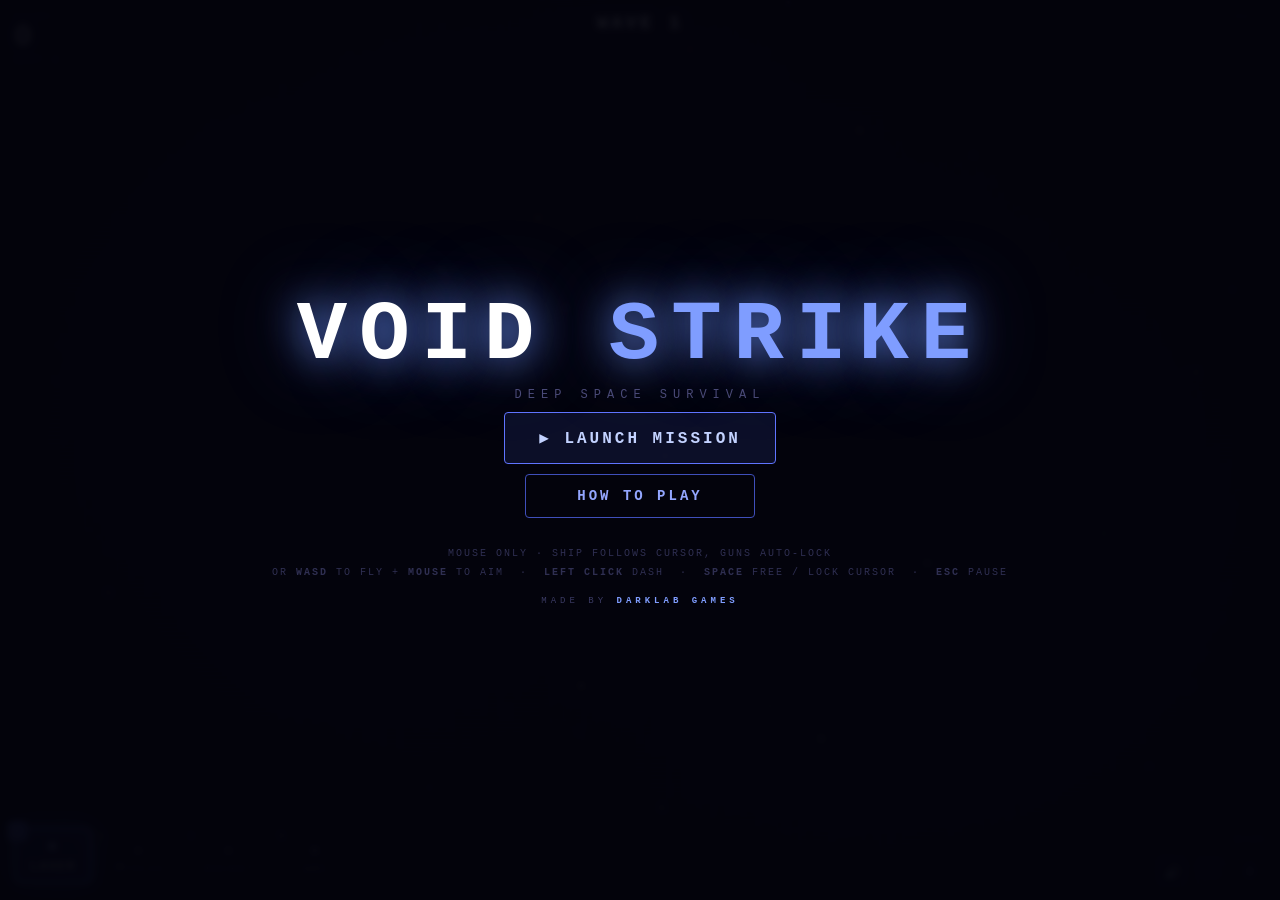
==== play/index.html @ a8360a0f "files added" ====
<!DOCTYPE html>
<html lang="en">
<head>
<meta charset="UTF-8">
<meta name="viewport" content="width=device-width,initial-scale=1.0,maximum-scale=1.0,user-scalable=no,viewport-fit=cover">
<meta name="theme-color" content="#05050c">
<meta name="description" content="VOID STRIKE — a fast, juicy twin-stick space shooter. Survive endless waves, stack absurd upgrades, melt bosses.">
<title>VOID STRIKE</title>
<style>
*{margin:0;padding:0;box-sizing:border-box;-webkit-tap-highlight-color:transparent;}
html,body{width:100%;height:100%;overflow:hidden;background:#03030a;}
body{display:flex;align-items:center;justify-content:center;
  font-family:'Courier New',ui-monospace,monospace;color:#fff;
  user-select:none;-webkit-user-select:none;touch-action:none;}

/* ---------- shell ---------- */
#wrap{position:relative;width:100vw;height:100vh;overflow:hidden;background:#05050c;}
canvas{display:block;width:100%;height:100%;}
#wrap.hidecursor canvas{cursor:none;}
#scan{position:absolute;inset:0;pointer-events:none;z-index:5;
  background:repeating-linear-gradient(0deg,rgba(0,0,0,.22) 0px,rgba(0,0,0,.22) 1px,transparent 1px,transparent 4px);
  opacity:.5;}
#vig{position:absolute;inset:0;pointer-events:none;z-index:5;
  background:radial-gradient(ellipse at center,transparent 55%,rgba(0,0,0,.55) 100%);}
#dmgFlash{position:absolute;inset:0;pointer-events:none;z-index:6;opacity:0;
  background:radial-gradient(ellipse at center,transparent 40%,rgba(255,40,70,.55) 100%);transition:opacity .18s;}

/* ---------- HUD ---------- */
#hud{position:absolute;inset:0;pointer-events:none;z-index:4;font-size:12px;}
.lab{font-size:9px;color:#4d4d80;letter-spacing:2.5px;text-transform:uppercase;}
/* Safe-area insets: on a notched/gesture-bar phone the four HUD anchors would
   otherwise sit under the cutout or the navigation pill. env() is 0 everywhere
   else, so the desktop/web build is byte-for-byte unaffected. */
#hTL{position:absolute;top:calc(12px + env(safe-area-inset-top));left:calc(14px + env(safe-area-inset-left));}
#score{font-size:30px;font-weight:900;letter-spacing:1px;line-height:1;
  text-shadow:0 0 16px rgba(130,160,255,.9);font-variant-numeric:tabular-nums;}
#score.pop{animation:pop .18s ease-out;}
@keyframes pop{0%{transform:scale(1.28);color:#ffe27a}100%{transform:scale(1)}}
#best{font-size:11px;color:#3d3d6b;letter-spacing:1px;margin-top:2px;}
#comboWrap{margin-top:8px;opacity:0;transition:opacity .2s;}
#comboWrap.on{opacity:1;}
#comboTxt{font-size:16px;font-weight:900;color:#ffd23f;letter-spacing:1px;
  text-shadow:0 0 14px rgba(255,200,50,.9);}
#comboBar{width:98px;height:3px;background:#231a10;border-radius:2px;overflow:hidden;margin-top:3px;}
#comboFill{height:100%;width:100%;background:linear-gradient(90deg,#ff8c1a,#ffe27a);}

#hTC{position:absolute;top:calc(12px + env(safe-area-inset-top));left:50%;transform:translateX(-50%);text-align:center;width:340px;}
#waveNum{font-size:19px;font-weight:900;letter-spacing:3px;text-shadow:0 0 12px rgba(120,150,255,.7);}
#bossWrap{margin-top:5px;opacity:0;transition:opacity .3s;}
#bossWrap.on{opacity:1;}
#bossName{font-size:9px;letter-spacing:3px;color:#ff7a55;margin-bottom:3px;}
#bossBar{width:320px;height:9px;background:#1a0d14;border:1px solid #43202c;position:relative;overflow:hidden;}
#bossFill{height:100%;width:100%;background:linear-gradient(90deg,#ff3b3b,#ff9a3b);transition:width .12s linear;}
#bossGhost{position:absolute;top:0;left:0;height:100%;width:100%;background:rgba(255,255,255,.35);transition:width .5s ease-out .18s;}

#hTR{position:absolute;top:calc(12px + env(safe-area-inset-top));right:calc(14px + env(safe-area-inset-right));text-align:right;}
#lives{display:flex;gap:4px;justify-content:flex-end;margin-top:3px;}
#shieldRow{margin-top:6px;display:none;}
#shieldRow.on{display:block;}
#shieldPips{display:flex;gap:3px;justify-content:flex-end;margin-top:3px;}
.spip{width:17px;height:7px;border-radius:2px;background:#101026;border:1px solid #22224a;transition:all .12s;}
.spip.on{background:linear-gradient(180deg,#a8dcff,#2f6bff);border-color:#6fa8ff;box-shadow:0 0 9px rgba(90,160,255,.85);}
.spip.brk{animation:brk .4s ease-out;}
@keyframes brk{0%{transform:scaleX(1.5);background:#fff}100%{transform:scaleX(1)}}
#buffs{display:flex;gap:5px;justify-content:flex-end;margin-top:7px;}
.buff{font-size:14px;width:24px;height:24px;display:flex;align-items:center;justify-content:center;
  border:1px solid #3a4a8a;border-radius:5px;background:rgba(20,25,60,.7);position:relative;overflow:hidden;}
.buff i{position:absolute;bottom:0;left:0;height:2px;background:#7fa8ff;}

#hBL{position:absolute;bottom:calc(14px + env(safe-area-inset-bottom));left:calc(16px + env(safe-area-inset-left));display:flex;gap:8px;align-items:flex-end;pointer-events:auto;cursor:pointer;}
.wslot{position:relative;padding:9px 13px 8px;border:2px solid #2c2c58;border-radius:7px;font-size:12px;
  font-weight:bold;letter-spacing:1.5px;color:#7b8ac4;background:rgba(12,14,34,.85);line-height:1;
  transition:transform .13s,border-color .13s,box-shadow .13s,color .13s;text-align:center;min-width:74px;}
.wslot .ic{font-size:15px;display:block;margin-bottom:5px;line-height:1;}
.wslot .k{position:absolute;top:-8px;left:-8px;width:19px;height:19px;border-radius:5px;background:#181a3a;
  border:1px solid #34376b;color:#98a6e0;font-size:10px;display:flex;align-items:center;justify-content:center;}
.wslot.on{border-color:#6f8dff;color:#fff;background:rgba(70,100,255,.3);
  box-shadow:0 0 22px rgba(90,130,255,.6),inset 0 0 16px rgba(90,130,255,.22);transform:translateY(-4px) scale(1.06);}
.wslot.on .k{background:#5f7dff;border-color:#9fb4ff;color:#fff;}
.wslot.lock{opacity:.3;filter:grayscale(1);}
.wslot.fresh{animation:fresh .7s ease-out 2;}
@keyframes fresh{0%,100%{box-shadow:0 0 22px rgba(90,130,255,.6)}50%{box-shadow:0 0 34px rgba(255,210,63,1);border-color:#ffd23f}}

#hBR{position:absolute;bottom:calc(12px + env(safe-area-inset-bottom));right:calc(14px + env(safe-area-inset-right));display:flex;gap:7px;pointer-events:auto;}
.ibtn{width:32px;height:32px;border:1px solid #26264d;border-radius:6px;background:rgba(10,10,26,.65);
  color:#6a7ac0;font-size:14px;display:flex;align-items:center;justify-content:center;cursor:pointer;transition:all .15s;}
.ibtn:hover{border-color:#5f7dff;color:#c3d2ff;background:rgba(70,100,255,.18);}
#dashPip{position:absolute;bottom:calc(52px + env(safe-area-inset-bottom));right:calc(14px + env(safe-area-inset-right));font-size:9px;letter-spacing:2px;color:#4d4d80;text-align:right;}
#dashPips{display:flex;gap:3px;justify-content:flex-end;margin-top:3px;}
.pip{width:16px;height:4px;border-radius:2px;background:#1b1b38;}
.pip.on{background:#6f9bff;box-shadow:0 0 8px rgba(110,155,255,.8);}

/* ---------- banners ---------- */
#banner{position:absolute;top:31%;left:50%;transform:translate(-50%,-50%);text-align:center;
  pointer-events:none;z-index:4;opacity:0;transition:opacity .35s,transform .35s;}
#banner.on{opacity:1;}
#bTitle{font-size:clamp(30px,6.4vw,60px);font-weight:900;letter-spacing:8px;
  text-shadow:0 0 34px rgba(110,150,255,.95);}
#bSub{font-size:clamp(9px,1.5vw,13px);letter-spacing:5px;color:#7391c9;margin-top:6px;}
#streak{position:absolute;top:47%;left:50%;transform:translate(-50%,-50%);z-index:4;pointer-events:none;
  font-size:clamp(18px,3.4vw,30px);font-weight:900;letter-spacing:5px;opacity:0;color:#ffcb3d;
  text-shadow:0 0 26px rgba(255,180,40,.9);}
#streak.go{animation:streakA .95s ease-out;}
@keyframes streakA{0%{opacity:0;transform:translate(-50%,-50%) scale(.5)}
  22%{opacity:1;transform:translate(-50%,-50%) scale(1.1)}
  70%{opacity:1;transform:translate(-50%,-50%) scale(1)}
  100%{opacity:0;transform:translate(-50%,-50%) scale(1.35)}}

/* ---------- tutorial ---------- */
#tut{position:absolute;left:50%;bottom:96px;transform:translate(-50%,14px);z-index:4;pointer-events:none;
  width:min(560px,86vw);text-align:center;padding:12px 18px 13px;border:1px solid #2b3768;border-radius:9px;
  background:rgba(8,10,26,.88);box-shadow:0 0 34px rgba(40,70,180,.28);
  opacity:0;transition:opacity .25s,transform .25s;}
#tut.on{opacity:1;transform:translate(-50%,0);}
#tutStep{font-size:8px;letter-spacing:3px;color:#4d5a90;text-transform:uppercase;}
#tutMsg{font-size:clamp(12px,2vw,16px);font-weight:900;letter-spacing:3px;color:#cfdcff;margin:5px 0 5px;
  text-shadow:0 0 16px rgba(110,150,255,.7);}
#tutMsg.done{color:#9fe8a0;text-shadow:0 0 16px rgba(90,230,120,.7);}
#tutSub{font-size:clamp(8px,1.25vw,11px);line-height:1.75;color:#7e8db5;letter-spacing:.5px;}
#tutBar{width:100%;height:2px;background:#161a34;margin-top:9px;border-radius:2px;overflow:hidden;}
#tutBar i{display:block;height:100%;width:0%;background:linear-gradient(90deg,#4f6fe0,#8fd0ff);transition:width .25s;}
body.touch #tut{bottom:150px;}

/* ---------- overlays ---------- */
/* justify-content:center would clip the top of an over-tall panel and make it
   unscrollable, so the panel is centred with auto margins instead. */
.ov{position:absolute;inset:0;z-index:10;display:none;flex-direction:column;align-items:center;justify-content:flex-start;
  background:rgba(4,4,12,.93);backdrop-filter:blur(3px);text-align:center;
  padding:calc(16px + env(safe-area-inset-top)) calc(16px + env(safe-area-inset-right))
          calc(16px + env(safe-area-inset-bottom)) calc(16px + env(safe-area-inset-left));
  overflow-y:auto;overscroll-behavior:contain;}
.ov.on{display:flex;animation:fade .28s ease-out;}
.ov.on>*{flex-shrink:0;}
.ov.on>*:first-child{margin-top:auto;}
.ov.on>*:last-child{margin-bottom:auto;}
@keyframes fade{from{opacity:0}to{opacity:1}}
.title{font-size:clamp(38px,8.6vw,84px);font-weight:900;letter-spacing:clamp(4px,1.3vw,12px);line-height:1;
  text-shadow:0 0 40px rgba(110,150,255,1),0 0 90px rgba(90,120,255,.45);}
.title span{color:#7f9dff;}
.sub{font-size:clamp(8px,1.4vw,12px);letter-spacing:6px;color:#4a4a78;margin-top:10px;}
.btn{background:transparent;border:1px solid #3f4fbb;color:#93a6ff;font-family:inherit;font-weight:bold;
  font-size:clamp(11px,1.5vw,14px);letter-spacing:3px;padding:13px 34px;cursor:pointer;border-radius:4px;
  transition:all .16s;margin-top:10px;min-width:230px;}
.btn:hover,.btn:focus-visible{background:rgba(70,95,220,.22);border-color:#7f95ff;color:#dbe4ff;
  box-shadow:0 0 24px rgba(90,130,255,.35);outline:none;transform:translateY(-1px);}
.btn.p{border-color:#5f74ff;color:#c3d2ff;background:rgba(70,95,220,.13);font-size:clamp(12px,1.7vw,16px);padding:15px 34px;}
/* rewarded-ad buttons read gold, never blue — an opt-in offer must not be
   mistakable for the primary action next to it */
.btn.rw{border-color:#a97a1e;color:#ffc85f;background:rgba(180,120,20,.12);}
.btn.rw:hover,.btn.rw:focus-visible{background:rgba(200,140,30,.22);border-color:#ffb03a;color:#ffe0a0;
  box-shadow:0 0 24px rgba(255,160,40,.3);}
.btn.rw:disabled{opacity:.4;cursor:default;}
.hint{font-size:10px;letter-spacing:2px;color:#2f2f52;margin-top:26px;line-height:1.9;}
.byline{font-size:9px;letter-spacing:4px;color:#3a3a63;margin-top:14px;}
.byline b{color:#7f9dff;font-weight:900;letter-spacing:4px;}
.stats{display:flex;gap:clamp(16px,4vw,46px);margin:22px 0 6px;}
.st{text-align:center;}
.stn{font-size:clamp(20px,3.4vw,32px);font-weight:900;color:#a8bcff;font-variant-numeric:tabular-nums;}
.stl{font-size:8px;letter-spacing:2px;color:#3f3f68;margin-top:3px;}
.rec{color:#ffd23f;font-size:11px;letter-spacing:4px;margin-top:4px;animation:blink 1s infinite;}
@keyframes blink{50%{opacity:.35}}

/* upgrade screen */
#upTitle{font-size:clamp(13px,2.2vw,17px);letter-spacing:7px;color:#8fa6df;}
#upSub{font-size:10px;letter-spacing:3px;color:#3b3b63;margin:6px 0 22px;}
#cards{display:flex;gap:clamp(8px,1.6vw,16px);flex-wrap:wrap;justify-content:center;}
.card{background:linear-gradient(180deg,#0d0d20,#08081a);border:1px solid #262649;border-radius:9px;
  padding:clamp(12px,2.4vw,22px) clamp(10px,1.8vw,18px);width:clamp(130px,21vw,190px);cursor:pointer;
  transition:transform .16s,border-color .16s,box-shadow .16s;position:relative;overflow:hidden;}
.card:hover{transform:translateY(-6px);}
.card .ci{font-size:clamp(22px,4vw,32px);line-height:1;margin-bottom:9px;}
.card .cn{font-size:clamp(10px,1.5vw,13px);font-weight:900;letter-spacing:1px;margin-bottom:7px;}
.card .cd{font-size:clamp(8px,1.15vw,10px);color:#5c6b8a;line-height:1.65;letter-spacing:.4px;}
.card .clv{position:absolute;top:7px;right:9px;font-size:8px;letter-spacing:1px;color:#4a4a75;}
.card .ck{position:absolute;top:7px;left:9px;font-size:9px;color:#33335a;}
.card.r1{border-color:#2c3f7a;} .card.r1 .cn{color:#8fb4ff;}
.card.r1:hover{border-color:#5f8cff;box-shadow:0 10px 34px rgba(60,110,255,.28);}
.card.r2{border-color:#4a2c7a;} .card.r2 .cn{color:#c68fff;}
.card.r2:hover{border-color:#a35fff;box-shadow:0 10px 34px rgba(150,60,255,.3);}
.card.r3{border-color:#7a5a1e;} .card.r3 .cn{color:#ffc85f;}
.card.r3:hover{border-color:#ffb03a;box-shadow:0 10px 34px rgba(255,160,40,.3);}
#reroll{margin-top:24px;font-size:10px;letter-spacing:3px;color:#4d5a80;border:1px solid #232346;
  padding:9px 20px;border-radius:4px;cursor:pointer;background:transparent;font-family:inherit;transition:all .15s;}
#reroll:hover:not(:disabled){border-color:#5f7dff;color:#b9c8ff;}
#reroll:disabled{opacity:.3;cursor:default;}

/* how to play */
.panel{max-width:660px;width:100%;text-align:left;}
.krow{display:flex;align-items:center;gap:10px;margin:7px 0;font-size:clamp(9px,1.4vw,12px);color:#7e8db5;letter-spacing:1px;}
.krow .kt{flex:1;min-width:0;line-height:1.65;}   /* one flex item, so long text wraps as a block */
.key{display:inline-flex;align-items:center;justify-content:center;min-width:34px;padding:5px 8px;border:1px solid #2f2f5c;
  border-radius:4px;background:#0c0c1e;color:#aebbff;font-size:10px;font-weight:bold;letter-spacing:1px;white-space:nowrap;}
.h2{font-size:12px;letter-spacing:5px;color:#8fa6df;margin:18px 0 9px;border-bottom:1px solid #1c1c38;padding-bottom:7px;}
.tips{font-size:clamp(9px,1.3vw,11px);color:#5c6b8a;line-height:2;letter-spacing:.6px;}

/* mobile */
#touchUI{display:none;position:absolute;inset:0;z-index:3;pointer-events:none;}
.tbtn{position:absolute;border-radius:50%;border:1px solid rgba(120,150,255,.34);
  background:rgba(30,45,110,.24);display:flex;align-items:center;justify-content:center;
  font-size:10px;letter-spacing:1px;color:rgba(190,210,255,.75);pointer-events:auto;}
/* right-thumb stack, bottom-up: HUD icons · dash · weapon swap — none overlapping */
#tDash{right:calc(16px + env(safe-area-inset-right));bottom:calc(76px + env(safe-area-inset-bottom));width:74px;height:74px;font-size:11px;}
#tSwap{right:calc(26px + env(safe-area-inset-right));bottom:calc(162px + env(safe-area-inset-bottom));width:54px;height:54px;font-size:9px;}
#tDash.cd{opacity:.3;}
body.touch #touchUI{display:block;}
/* informational only on touch — a tap here must start the joystick, not switch guns */
body.touch #hBL{pointer-events:none;transform:scale(.82);transform-origin:bottom left;}
body.touch #hBR .ibtn{width:38px;height:38px;font-size:16px;}
body.touch #dashPip{display:none;}
body.touch .hint{display:none;}
#toast{position:absolute;left:50%;transform:translate(-50%,10px);z-index:20;pointer-events:none;
  bottom:calc(46px + env(safe-area-inset-bottom));padding:10px 20px;border-radius:6px;
  background:rgba(8,10,26,.95);border:1px solid #2b3768;color:#cfdcff;
  font-size:11px;letter-spacing:2px;white-space:nowrap;
  opacity:0;transition:opacity .2s,transform .2s;}
#toast.on{opacity:1;transform:translate(-50%,0);}
@media(max-width:720px){#hTC{width:200px}#bossBar{width:190px}#score{font-size:22px}.buff{width:20px;height:20px;font-size:11px}}
@media(pointer:coarse){body.nohover .btn:hover{transform:none;}}
</style>
</head>
<body>
<div id="wrap">
  <canvas id="cv"></canvas>
  <div id="vig"></div>
  <div id="scan"></div>
  <div id="dmgFlash"></div>

  <div id="hud">
    <div id="hTL">
      <div class="lab">score</div>
      <div id="score">0</div>
      <div id="best">BEST 0</div>
      <div id="comboWrap"><div id="comboTxt">x2</div><div id="comboBar"><div id="comboFill"></div></div></div>
    </div>
    <div id="hTC">
      <div id="waveNum">WAVE 1</div>
      <div id="bossWrap">
        <div id="bossName">BOSS</div>
        <div id="bossBar"><div id="bossGhost"></div><div id="bossFill"></div></div>
      </div>
    </div>
    <div id="hTR">
      <div class="lab">hull</div>
      <div id="lives"></div>
      <div id="shieldRow"><div class="lab">shield</div><div id="shieldPips"></div></div>
      <div id="buffs"></div>
    </div>
    <div id="hBL"></div>
    <div id="dashPip"><span class="lab">dash</span><div id="dashPips"></div></div>
    <div id="hBR">
      <div class="ibtn" id="bSound" title="Sound (M)">🔊</div>
      <div class="ibtn" id="bFull" title="Fullscreen (F)">⛶</div>
      <div class="ibtn" id="bPause" title="Pause (Esc)">⏸</div>
    </div>
  </div>

  <div id="banner"><div id="bTitle">WAVE 1</div><div id="bSub">PREPARE FOR COMBAT</div></div>
  <div id="streak"></div>

  <div id="tut">
    <div id="tutStep">TRAINING · STEP 1/8</div>
    <div id="tutMsg">FLY</div>
    <div id="tutSub"></div>
    <div id="tutBar"><i></i></div>
  </div>

  <div id="touchUI">
    <div class="tbtn" id="tDash">DASH</div>
    <div class="tbtn" id="tSwap">WPN</div>
  </div>

  <!-- MENU -->
  <div class="ov on" id="ovMenu">
    <div class="title">VOID <span>STRIKE</span></div>
    <div class="sub">DEEP SPACE SURVIVAL</div>
    <div class="stats" id="menuStats" style="display:none">
      <div class="st"><div class="stn" id="msScore">0</div><div class="stl">BEST SCORE</div></div>
      <div class="st"><div class="stn" id="msWave">0</div><div class="stl">BEST WAVE</div></div>
      <div class="st"><div class="stn" id="msKills">0</div><div class="stl">TOTAL KILLS</div></div>
    </div>
    <button class="btn p" id="btnPlay">▶ LAUNCH MISSION</button>
    <button class="btn" id="btnHow">HOW TO PLAY</button>
    <div class="hint">MOUSE ONLY · SHIP FOLLOWS CURSOR, GUNS AUTO-LOCK<br>OR <b>WASD</b> TO FLY + <b>MOUSE</b> TO AIM &nbsp;·&nbsp; <b>LEFT CLICK</b> DASH &nbsp;·&nbsp; <b>SPACE</b> FREE / LOCK CURSOR &nbsp;·&nbsp; <b>ESC</b> PAUSE</div>
    <div class="byline">MADE BY <b>DARKLAB GAMES</b></div>
  </div>

  <!-- TUTORIAL PROMPT -->
  <div class="ov" id="ovTut">
    <div class="title" style="font-size:clamp(24px,5vw,46px)">FIRST <span>FLIGHT</span>?</div>
    <div class="sub">WAVE 1 CAN TEACH YOU THE ROPES</div>
    <div class="tips" style="max-width:460px;margin:20px 0 6px;text-align:center">
      Training runs as wave 1 — flying, dashing, loot, combos. The real run picks up from wave 2 either way.
    </div>
    <button class="btn p" id="btnTutYes">▶ YES, TRAIN ME</button>
    <button class="btn" id="btnTutNo">SKIP — I KNOW THE DRILL</button>
  </div>

  <!-- HOW TO -->
  <div class="ov" id="ovHow">
    <div class="panel">
      <div class="h2" style="margin-top:0">CONTROLS — PICK EITHER, SWITCH ANY TIME</div>
      <div class="krow"><span class="key">MOUSE</span><span class="kt"><b style="color:#8fb4ff">Relaxed:</b>&nbsp; the ship flies to your cursor and your guns lock onto the nearest enemy automatically</span></div>
      <div class="krow"><span class="key">W A S D</span><span class="key">+ MOUSE</span><span class="kt"><b style="color:#8fb4ff">Precise:</b>&nbsp; fly with the keys, aim wherever you point. Full control of where the shots go</span></div>
      <div class="krow"><span class="key">LEFT CLICK</span><span class="kt"><b style="color:#8fb4ff">Dash</b> — brief invincibility, dodge straight through bullets</span></div>
      <div class="krow"><span class="key">SPACE</span><span class="kt"><b style="color:#8fb4ff">Free / lock the cursor.</b>&nbsp; A run holds your mouse inside the window so it can't slide onto another screen mid-fight. Tap SPACE to hand it back, tap SPACE again (or click the game) to lock it in again — the game keeps running either way</span></div>
      <div class="krow"><span class="key">1 2 3 4</span><span class="key">Q E</span><span class="key">WHEEL</span><span class="kt">switch weapons — you start with LASER and unlock the rest from upgrades</span></div>
      <div class="krow"><span class="key">ESC</span><span class="kt">pause &nbsp;·&nbsp; <b>P</b> pause &nbsp;·&nbsp; <b>M</b> mute &nbsp;·&nbsp; <b>F</b> fullscreen &nbsp;·&nbsp; <b>R</b> reroll upgrades &nbsp;·&nbsp; <b>1-3</b> pick a card &nbsp;·&nbsp; <b>ENTER</b> start / retry</span></div>
      <div class="krow" style="color:#5c6b8a"><span class="key">↩</span><span class="kt">While the cursor is locked, ESC hands the mouse back first — press it again to open the pause menu</span></div>
      <div class="krow"><span class="key">📱</span><span class="kt">on phones: left thumb steers, right thumb dashes — aiming is automatic</span></div>
      <div class="h2">THE RUN</div>
      <div class="tips">
        ▸ Clear a wave, pick <b style="color:#8fb4ff">ONE UPGRADE</b> from three. <b>1-3</b> picks, <b>R</b> rerolls.<br>
        ▸ <b style="color:#ff4d6d">HULL ♥</b> is your life. <b style="color:#8fd0ff">SHIELD ⬡</b> soaks hits first — it does NOT regrow on its own, refill it with ⬡ drops or the SIPHON upgrade.<br>
        ▸ Wrecks drop loot: <b style="color:#ffd23f">★</b> score · <b style="color:#4c9dff">⬡</b> shield · <b style="color:#ff4d6d">♥</b> hull · <b style="color:#ffa02e">⚡</b> overdrive · <b style="color:#8fd0ff">⏳</b> time warp · <b style="color:#7be04a">🧲</b> magnet · <b style="color:#ff5ec2">☢</b> screen nuke.<br>
        ▸ Every 5th wave is a <b style="color:#ff7a55">BOSS</b>. Learn the tells — red lines mean a shot is coming.
      </div>
      <div class="h2">SURVIVAL TIPS</div>
      <div class="tips">
        ▸ Chain kills fast to build a <b style="color:#ffd23f">COMBO</b> — up to 10× score and it powers your streak bonuses.<br>
        ▸ Dash has i-frames. Dash <i>through</i> bullet walls, not around them.<br>
        ▸ Pick upgrades that stack. Three levels of one beats one level of three.
      </div>
      <div style="text-align:center">
        <button class="btn" id="btnTrain">⚑ RUN TRAINING WAVE</button>
        <button class="btn" id="btnBack">◀ BACK</button>
      </div>
    </div>
  </div>

  <!-- UPGRADE -->
  <div class="ov" id="ovUp">
    <div id="upTitle">WAVE <span id="upWave">1</span> CLEARED</div>
    <div id="upSub">CHOOSE YOUR UPGRADE</div>
    <div id="cards"></div>
    <button id="reroll">↻ REROLL <span id="rrCount">(1)</span></button>
    <button class="btn rw" id="btnAdReroll" style="display:none;min-width:0;padding:9px 20px;font-size:11px">▶ WATCH AD — FREE REROLL</button>
  </div>

  <!-- PAUSE -->
  <div class="ov" id="ovPause">
    <div class="title" style="font-size:clamp(28px,6vw,54px)">PAUSED</div>
    <div class="stats">
      <div class="st"><div class="stn" id="pScore">0</div><div class="stl">SCORE</div></div>
      <div class="st"><div class="stn" id="pWave">1</div><div class="stl">WAVE</div></div>
      <div class="st"><div class="stn" id="pKills">0</div><div class="stl">KILLS</div></div>
    </div>
    <button class="btn p" id="btnResume">▶ RESUME</button>
    <button class="btn" id="btnShake">SCREEN SHAKE: FULL</button>
    <button class="btn" id="btnPrivacy" style="display:none">AD PRIVACY OPTIONS</button>
    <button class="btn" id="btnQuit">QUIT TO MENU</button>
  </div>

  <!-- GAME OVER -->
  <div class="ov" id="ovDead">
    <div class="title" style="font-size:clamp(30px,6.6vw,62px);text-shadow:0 0 40px rgba(255,70,90,.9)">GAME OVER</div>
    <div class="rec" id="newRec" style="display:none">◆ NEW RECORD ◆</div>
    <div class="stats">
      <div class="st"><div class="stn" id="dScore">0</div><div class="stl">SCORE</div></div>
      <div class="st"><div class="stn" id="dWave">1</div><div class="stl">WAVE REACHED</div></div>
      <div class="st"><div class="stn" id="dKills">0</div><div class="stl">KILLS</div></div>
      <div class="st"><div class="stn" id="dCombo">0</div><div class="stl">BEST COMBO</div></div>
    </div>
    <div class="sub" style="margin:0 0 6px" id="deadBest">BEST 0</div>
    <button class="btn rw" id="btnRevive" style="display:none">▶ WATCH AD — REVIVE</button>
    <button class="btn p" id="btnRetry">↻ PLAY AGAIN</button>
    <button class="btn" id="btnMenu">MAIN MENU</button>
  </div>
</div>

<script>
"use strict";
/* ══════════════════════════════════════════════════════════════════════════
   VOID STRIKE — arcade twin-stick survival shooter
   Single file, zero dependencies. Logical resolution 960x600 (16:10).
   ══════════════════════════════════════════════════════════════════════════ */

let W = 960, H = 600;              // logical size, recomputed from the viewport aspect in resize()
const cv = document.getElementById('cv');
const ctx = cv.getContext('2d', { alpha:false });

/* ── helpers ─────────────────────────────────────────────────────────── */
const rnd  = (a=1,b=0)=> b + Math.random()*(a-b);
const rint = n => (Math.random()*n)|0;
const pick = a => a[(Math.random()*a.length)|0];
const clamp= (v,a,b)=> v<a?a:(v>b?b:v);
const lerp = (a,b,t)=> a+(b-a)*t;
const TAU  = Math.PI*2;
function shuffle(a){ for(let i=a.length-1;i>0;i--){const j=rint(i+1);[a[i],a[j]]=[a[j],a[i]];} return a; }
const $ = id => document.getElementById(id);

/* ══ AD CONFIG ══════════════════════════════════════════════════════════
   Which ad IDs a build may use is decided by the build itself, not by a
   constant someone has to remember to flip.

     release  → games.darklab.voidstrike        → LIVE ids
     debug    → games.darklab.voidstrike.debug  → TEST ids   (applicationIdSuffix)

   So the debug APK can be tapped all day with no risk to the AdMob account,
   and the bundle uploaded to Play carries the real units. Set AD_MODE to
   'test' or 'live' only to force a one-off override.                     */
const AD_MODE = 'auto';                  // 'auto' | 'test' | 'live'

const TEST_IDS = {                       // Google's public test units
  interstitial: 'ca-app-pub-3940256099942544/1033173712',
  rewarded:     'ca-app-pub-3940256099942544/5224354917',
};
const LIVE_IDS = {                       // DarkLab Games — Void Strike (Android)
  interstitial: 'ca-app-pub-6241726601811917/8474770828',   // Interstitial-Retry
  rewarded:     'ca-app-pub-6241726601811917/1909362470',   // Rewarded-Revive
};
/* Both rewarded placements (revive and reroll) share one unit on purpose: the
   plugin's showRewardVideoAd() has no unit parameter, so only one rewarded ad
   can be held ready at a time. Splitting them would mean loading on tap and a
   multi-second wait on the most valuable button in the game. */
let AD_IDS = TEST_IDS;                   // resolved for real in Portal.ready()
let AD_TESTING = true;

/* ── native bridge ───────────────────────────────────────────────────────
   On Android (Capacitor) this drives the real AdMob SDK. In a plain browser
   every method degrades to the old no-op stub, so the same file still runs
   on itch / CrazyGames / a local file:// open with no ads and no errors.

   `adBusy` matters more than it looks: showing a fullscreen ad blurs the
   WebView, and the blur/visibilitychange handlers further down auto-pause the
   game. Without this flag the player closes an ad and lands on the pause menu
   instead of back in the run.                                            */
const Cap    = window.Capacitor;
const NATIVE = !!(Cap && Cap.isNativePlatform && Cap.isNativePlatform());
const AdMob  = NATIVE && Cap.Plugins ? Cap.Plugins.AdMob : null;
let adBusy = false;

const Portal = (()=>{
  let adsReady = false;                  // SDK up AND consent allows requests
  let interLoaded = false, rewardLoaded = false;
  let lastInterstitial = 0, runsThisSession = 0;
  const MIN_GAP_MS = 100000;             // never two interstitials inside ~100s
  const GRACE_RUNS = 2;                  // let a new player get hooked first

  async function loadInterstitial(){
    if(!AdMob || interLoaded) return;
    try{ await AdMob.prepareInterstitial({ adId:AD_IDS.interstitial, isTesting:AD_TESTING });
         interLoaded = true; }catch(e){ interLoaded = false; }
  }
  async function loadRewarded(){
    if(!AdMob || rewardLoaded) return;
    try{ await AdMob.prepareRewardVideoAd({ adId:AD_IDS.rewarded, isTesting:AD_TESTING });
         rewardLoaded = true; }catch(e){ rewardLoaded = false; }
  }

  /* Decide test-vs-live from the installed package id. Fails to TEST: a build
     that silently earns nothing shows up in AdMob reporting within a day and is
     fixable, whereas one accidental tap on a live ad can end the account. */
  async function resolveAdIds(){
    let live;
    if(AD_MODE === 'live')      live = true;
    else if(AD_MODE === 'test') live = false;
    else {
      try{
        const info = await Cap.Plugins.App.getInfo();
        live = !!(info && typeof info.id === 'string' && !info.id.endsWith('.debug'));
      }catch(e){ live = false; }
    }
    AD_IDS = live ? LIVE_IDS : TEST_IDS;
    AD_TESTING = !live;
  }

  return {
    async ready(){
      if(!AdMob) return;
      try{
        await resolveAdIds();            // must precede any prepare/initialize
        /* Consent BEFORE initialize/request. Serving ads to an EEA/UK user
           without a UMP decision is a policy violation, and canRequestAds is
           the SDK's own verdict on whether we are allowed to ask yet. */
        let info = await AdMob.requestConsentInfo();
        if(info.status === 'REQUIRED' && info.isConsentFormAvailable){
          try{ info = await AdMob.showConsentForm(); }catch(e){}
        }
        await AdMob.initialize({ initializeForTesting:AD_TESTING });
        adsReady = info.canRequestAds !== false;
        // GDPR requires a way to reopen consent later; the SDK tells us when.
        if(info.privacyOptionsRequirementStatus === 'REQUIRED'){
          const b = $('btnPrivacy'); if(b) b.style.display = 'block';
        }
        if(adsReady){ loadInterstitial(); loadRewarded(); }
      }catch(e){ adsReady = false; }
    },

    gameplayStart(){
      if(NATIVE && Cap.Plugins.KeepAwake) Cap.Plugins.KeepAwake.keepAwake().catch(()=>{});
    },
    gameplayStop(){
      if(NATIVE && Cap.Plugins.KeepAwake) Cap.Plugins.KeepAwake.allowSleep().catch(()=>{});
    },

    /* Called on retry. The game is frozen until done() runs, so EVERY path —
       ineligible, no fill, throw — has to reach it exactly once. */
    async commercialBreak(done){
      runsThisSession++;
      const eligible = adsReady && interLoaded
                    && runsThisSession > GRACE_RUNS
                    && (performance.now() - lastInterstitial) > MIN_GAP_MS;
      if(!eligible){ loadInterstitial(); return done(); }
      adBusy = true;
      try{
        await AdMob.showInterstitial();
        lastInterstitial = performance.now();
      }catch(e){ /* no fill — never block the player on an ad */ }
      interLoaded = false;
      adBusy = false;
      loadInterstitial();
      done();
    },

    /* Opt-in rewarded video. cb(true) only when the reward actually fires —
       a dismissed-early ad must never pay out. */
    async rewarded(cb){
      if(!adsReady || !rewardLoaded){ loadRewarded(); return cb(false); }
      adBusy = true;
      let ok = false;
      try{
        const r = await AdMob.showRewardVideoAd();
        ok = !!(r && r.amount > 0);
      }catch(e){ ok = false; }
      rewardLoaded = false;
      adBusy = false;
      loadRewarded();
      cb(ok);
    },

    rewardAvailable(){ return adsReady && rewardLoaded; },

    async privacyOptions(){
      if(!AdMob) return;
      adBusy = true;
      try{ await AdMob.showPrivacyOptionsForm(); }catch(e){}
      adBusy = false;
    }
  };
})();

/* ══ AUDIO ══════════════════════════════════════════════════════════════
   Fully procedural: no asset loading, no license issues, ~0 kb.          */
const SND = {
  ctx:null, master:null, sfx:null, music:null, noiseBuf:null,
  muted: localStorage.getItem('vs_mute')==='1',
  started:false, step:0, nextT:0, timer:null, intensity:0,

  init(){
    if(this.ctx) return;
    const AC = window.AudioContext||window.webkitAudioContext;
    if(!AC) return;
    try{ this.ctx = new AC(); }catch(e){ return; }
    this.master = this.ctx.createGain();
    this.master.gain.value = this.muted?0:0.85;
    this.master.connect(this.ctx.destination);
    this.sfx = this.ctx.createGain();   this.sfx.gain.value = 0.55;  this.sfx.connect(this.master);
    this.music = this.ctx.createGain(); this.music.gain.value = 0.0;  this.music.connect(this.master);
    // white-noise buffer for explosions / impacts
    const len = this.ctx.sampleRate*1.2;
    this.noiseBuf = this.ctx.createBuffer(1,len,this.ctx.sampleRate);
    const d = this.noiseBuf.getChannelData(0);
    for(let i=0;i<len;i++) d[i] = Math.random()*2-1;
  },
  resume(){ this.init(); if(this.ctx && this.ctx.state==='suspended') this.ctx.resume(); },
  setMuted(m){
    this.muted = m; localStorage.setItem('vs_mute', m?'1':'0');
    if(this.master) this.master.gain.setTargetAtTime(m?0:0.85, this.ctx.currentTime, .02);
    $('bSound').textContent = m?'🔇':'🔊';
  },
  /* one oscillator voice with an exponential decay envelope */
  tone(f, type='square', dur=.1, vol=.3, slide=0, delay=0){
    if(!this.ctx||this.muted) return;
    const t = this.ctx.currentTime + delay;
    const o = this.ctx.createOscillator(), g = this.ctx.createGain();
    o.type = type; o.frequency.setValueAtTime(f, t);
    if(slide) o.frequency.exponentialRampToValueAtTime(Math.max(20,f+slide), t+dur);
    g.gain.setValueAtTime(0, t);
    g.gain.linearRampToValueAtTime(vol, t+0.006);
    g.gain.exponentialRampToValueAtTime(0.0008, t+dur);
    o.connect(g); g.connect(this.sfx); o.start(t); o.stop(t+dur+.02);
  },
  /* filtered noise burst — explosions, impacts, thrusters */
  burstNoise(dur=.3, vol=.3, f0=1800, f1=120, delay=0){
    if(!this.ctx||this.muted||!this.noiseBuf) return;
    const t = this.ctx.currentTime + delay;
    const s = this.ctx.createBufferSource(); s.buffer = this.noiseBuf;
    const flt = this.ctx.createBiquadFilter(); flt.type='lowpass';
    flt.frequency.setValueAtTime(f0,t);
    flt.frequency.exponentialRampToValueAtTime(Math.max(60,f1), t+dur);
    const g = this.ctx.createGain();
    g.gain.setValueAtTime(vol,t);
    g.gain.exponentialRampToValueAtTime(0.0008, t+dur);
    s.connect(flt); flt.connect(g); g.connect(this.sfx);
    s.start(t); s.stop(t+dur+.02);
  },

  shoot(w){
    if(w===0) this.tone(760,'sawtooth',.06,.16,-460);
    else if(w===1){ this.tone(420,'square',.07,.11,-180); this.burstNoise(.08,.12,2600,700); }
    else if(w===2){ this.tone(150,'sawtooth',.2,.2,-70); this.burstNoise(.22,.14,900,120); }
    else { this.tone(1400,'sine',.09,.13,900); this.tone(2100,'sine',.07,.07,600,.02); }
  },
  hit(){ this.tone(240,'square',.045,.09,-120); },
  kill(){ this.burstNoise(.22,.3,2200,140); this.tone(180,'sawtooth',.16,.13,-120); },
  bigKill(){ this.burstNoise(.75,.5,2600,60); this.tone(90,'sawtooth',.6,.28,-60); this.tone(60,'square',.7,.2,-30,.05); },
  playerHit(){ this.tone(300,'sawtooth',.28,.3,-250); this.burstNoise(.3,.25,900,90); },
  pickup(){ this.tone(880,'sine',.09,.22); this.tone(1320,'sine',.11,.18,0,.06); },
  powerup(){ [660,880,1100,1460].forEach((f,i)=>this.tone(f,'triangle',.14,.2,0,i*.055)); },
  dash(){ this.burstNoise(.16,.2,3200,500); this.tone(520,'sine',.14,.1,700); },
  wave(){ [520,660,784].forEach((f,i)=>this.tone(f,'triangle',.2,.16,0,i*.09)); },
  bossWarn(){ for(let i=0;i<3;i++){ this.tone(160,'sawtooth',.3,.24,-40,i*.28); } },
  levelUp(){ [523,659,784,1046].forEach((f,i)=>this.tone(f,'triangle',.24,.17,0,i*.07)); },
  ui(){ this.tone(560,'square',.04,.08); },
  over(){ [420,330,262,196].forEach((f,i)=>this.tone(f,'sawtooth',.5,.2,-40,i*.17)); },

  /* ── music: 16-step sequencer, intensity scales with the action ── */
  startMusic(){
    this.init(); if(!this.ctx||this.started) return;
    this.started = true; this.step = 0; this.nextT = this.ctx.currentTime + .1;
    this.music.gain.setTargetAtTime(0.30, this.ctx.currentTime, 1.2);
    this.timer = setInterval(()=>this.schedule(), 25);
  },
  stopMusic(){
    if(!this.started) return;
    this.started = false; clearInterval(this.timer); this.timer=null;
    if(this.music) this.music.gain.setTargetAtTime(0, this.ctx.currentTime, .35);
  },
  mnote(f,type,dur,vol,t,detune=0){
    const o=this.ctx.createOscillator(), g=this.ctx.createGain();
    o.type=type; o.frequency.value=f; o.detune.value=detune;
    g.gain.setValueAtTime(0,t); g.gain.linearRampToValueAtTime(vol,t+.01);
    g.gain.exponentialRampToValueAtTime(.0008,t+dur);
    o.connect(g); g.connect(this.music); o.start(t); o.stop(t+dur+.02);
  },
  schedule(){
    if(!this.ctx) return;
    const spb = 60/138/4;                        // 16th note @138bpm
    const ROOTS=[55,55,65.41,49];                // A1 A1 C2 G1 — one per bar
    const SCALE=[0,3,5,7,10,12];                 // minor pentatonic
    while(this.nextT < this.ctx.currentTime + .12){
      const s=this.step&15, bar=(this.step>>4)&3, root=ROOTS[bar], t=this.nextT;
      const I=this.intensity;
      if(s%4===0){ this.mnote(48,'sine',.16,.5,t); this.burstNoiseAt(t,.09,.16,700,60); } // kick
      if(s%8===4 && I>0){ this.burstNoiseAt(t,.06,.07*I,6000,3000); }                    // hat
      if(s%2===0) this.mnote(root, 'sawtooth', .2, .16, t);                              // bass
      if(I>0.4 && (s===6||s===14)) this.mnote(root*2,'square',.12,.07,t);
      if(I>0.7){                                                                          // arp
        const n=SCALE[(this.step*3)%SCALE.length];
        this.mnote(root*4*Math.pow(2,n/12),'triangle',.11,.05,t,6);
      }
      if(s===0) this.mnote(root*2,'sine',.9,.05,t,-4);                                   // pad
      this.nextT += spb; this.step++;
    }
  },
  burstNoiseAt(t,dur,vol,f0,f1){
    if(!this.noiseBuf) return;
    const s=this.ctx.createBufferSource(); s.buffer=this.noiseBuf;
    const flt=this.ctx.createBiquadFilter(); flt.type='lowpass';
    flt.frequency.setValueAtTime(f0,t); flt.frequency.exponentialRampToValueAtTime(f1,t+dur);
    const g=this.ctx.createGain(); g.gain.setValueAtTime(vol,t); g.gain.exponentialRampToValueAtTime(.0008,t+dur);
    s.connect(flt); flt.connect(g); g.connect(this.music); s.start(t); s.stop(t+dur+.02);
  }
};

/* ══ SAVE DATA ═════════════════════════════════════════════════════════ */
const save = {
  score: +(localStorage.getItem('vs_score')||0),
  wave:  +(localStorage.getItem('vs_wave')||0),
  kills: +(localStorage.getItem('vs_kills')||0),
  combo: +(localStorage.getItem('vs_combo')||0),
  runs:  +(localStorage.getItem('vs_runs')||0),
};
function persist(){
  try{
    localStorage.setItem('vs_score',save.score); localStorage.setItem('vs_wave',save.wave);
    localStorage.setItem('vs_kills',save.kills); localStorage.setItem('vs_combo',save.combo);
    localStorage.setItem('vs_runs',save.runs);
  }catch(e){}
}

/* ══ GAME STATE ════════════════════════════════════════════════════════ */
let state = 'menu';           // menu | how | playing | upgrade | paused | dying | dead
let score=0, wave=1, lives=3, maxLives=5, kills=0, bestCombo=0;
let combo=0, comboT=0, comboMult=1;
let shield=0, maxShield=0, shieldCharge=0;   // shield is a count of HITS, not a bar
let hitStop=0, shake=0, flashT=0, slowmo=1, deathT=0;
let waveEnemiesLeft=0, spawnQ=[], spawnTimer=0, waveActive=false, bossPending=0;
let rerolls=1, bannerT=0, upgradeDelay=0;
let elapsed=0;                // frames survived (for stats/pacing)

const up = {                  // upgrade levels
  fireRate:0, speed:0, damage:0, shield:0, spread:0, rocket:0, chain:0,
  pierce:0, dash:0, drone:0, crit:0, magnet:0, splash:0, vamp:0, greed:0, nova:0, luck:0
};
const WEAPONS = [
  {n:'LASER',  k:'1', unlocked:true },
  {n:'SPREAD', k:'2', unlocked:false},
  {n:'ROCKET', k:'3', unlocked:false},
  {n:'ARC',    k:'4', unlocked:false},
];
let weapon=0;

const player = { x:W/2, y:H-110, vx:0, vy:0, r:12, inv:0, trail:[], dashT:0, dashCd:0, dashDX:0, dashDY:0,
                 charges:1, maxCharges:1, fireT:0, ang:-Math.PI/2 };
let bullets=[], enemies=[], ebullets=[], parts=[], drops=[], texts=[], zaps=[], drones=[], boss=null;
const buffs = { rapid:0, warp:0, magnet:0, ghost:0 };

/* input */
const keys = Object.create(null);
let ptr = {x:W/2, y:H/2, down:false, active:false};
let dashBuffer = 0;                       // grace window for a dash pressed during cooldown
let stick = {id:-1, ox:0, oy:0, x:0, y:0, on:false};
let isTouch = false;
let usingKeyboard = false;
let cursorAims = false, autoTarget = null;

/* ══ STARFIELD & BACKDROP ══════════════════════════════════════════════ */
let stars = [], nebs = [];
function buildBackdrop(){
  const density = clamp((W*H)/(960*600), .5, 3);
  stars = [];
  for(let L=0;L<3;L++){
    const n=Math.round([70,42,20][L]*density), sp=[.18,.45,.95][L], sz=[.9,1.4,2.1][L];
    for(let i=0;i<n;i++) stars.push({x:rnd(W),y:rnd(H),s:sz*rnd(1,.6),v:sp,a:[.3,.55,.85][L],tw:rnd(TAU)});
  }
  const nr = Math.max(W,H)*0.42;
  nebs = [
    {x:W*.25,y:H*.35,r:nr,     c:[70,30,150],p:0},
    {x:W*.78,y:H*.68,r:nr*.88, c:[20,70,140],p:2},
    {x:W*.55,y:H*.12,r:nr*.76, c:[140,30,90],p:4},
  ];
}
buildBackdrop();

/* ══ ENEMY DEFINITIONS ═════════════════════════════════════════════════
   cost = wave-budget weight, from = first wave it can appear.          */
const EDEF = {
  scout:  {hp:22, spd:1.35, r:13, sc:10,  c:'#ff4f7d', cost:1, from:1,  fire:0,    ai:'chase'},
  weaver: {hp:26, spd:1.15, r:12, sc:14,  c:'#38e0b0', cost:1, from:2,  fire:150,  ai:'weave'},
  fighter:{hp:40, spd:1.05, r:16, sc:22,  c:'#ff8a3c', cost:2, from:3,  fire:105,  ai:'strafe'},
  speeder:{hp:18, spd:2.9,  r:11, sc:18,  c:'#4ce6ff', cost:1, from:4,  fire:0,    ai:'dart'},
  bomber: {hp:52, spd:.85,  r:18, sc:34,  c:'#c9a227', cost:3, from:6,  fire:135,  ai:'chase'},
  tank:   {hp:105,spd:.62,  r:24, sc:55,  c:'#4d86c6', cost:4, from:7,  fire:120,  ai:'chase'},
  sniper: {hp:34, spd:.9,   r:14, sc:40,  c:'#b06bff', cost:2, from:8,  fire:170,  ai:'keep'},
  splitter:{hp:62,spd:1.0,  r:19, sc:45,  c:'#7be04a', cost:3, from:10, fire:0,    ai:'chase'},
  mini:   {hp:14, spd:1.9,  r:9,  sc:8,   c:'#a8e04a', cost:0, from:99, fire:0,    ai:'chase'},
};

const BOSSES = [
  {name:'THE MAW',      c:'#ff5a3c', r:56, hp:1000},
  {name:'TWIN LANCE',   c:'#b06bff', r:52, hp:1400},
  {name:'HIVE QUEEN',   c:'#38e0b0', r:60, hp:1800},
  {name:'VOID SOVEREIGN',c:'#ff3b6b',r:64, hp:2400},
];

/* ══ UPGRADE POOL ══════════════════════════════════════════════════════
   rarity 1 common / 2 rare / 3 epic. max = level cap.                   */
const UPGRADES = [
  {id:'fireRate', ic:'⚡', n:'RAPID FIRE',   r:1, max:8, d:l=>`Fire ${18}% faster. Now: ${Math.round(fireInterval(l)/16.67*10)/10} shots/s`},
  {id:'damage',   ic:'💥', n:'OVERDRIVE',    r:1, max:8, d:l=>`+6 bullet damage (${10+l*6} total)`},
  {id:'speed',    ic:'🚀', n:'ENGINE BOOST', r:1, max:6, d:l=>`+12% thrust and top speed`},
  {id:'shield',   ic:'🛡', n:'BARRIER',      r:1, max:4, d:l=>`Shield blocks ${Math.min(5,l+1)} hits before it breaks. Refill with ⬡`},
  {id:'pierce',   ic:'🗡', n:'PIERCE',       r:2, max:3, d:l=>`Bullets punch through ${l} more enem${l>1?'ies':'y'}`},
  {id:'crit',     ic:'🎯', n:'TARGETING AI', r:2, max:6, d:l=>`+7% crit chance for 2.4× damage (${l*7}%)`},
  {id:'spread',   ic:'🌿', n:'SPREAD SHOT',  r:1, max:5, d:l=>l===1?'UNLOCK shotgun — 5 pellets, brutal up close':`+2 pellets (${3+l*2} total)`},
  {id:'rocket',   ic:'🚀', n:'HOMING ROCKET',r:2, max:5, d:l=>l===1?'UNLOCK seeking rockets with splash':`+40% rocket damage & blast radius`},
  {id:'chain',    ic:'⚡', n:'ARC CANNON',   r:3, max:5, d:l=>l===1?'UNLOCK chain lightning — hits 3 targets':`+1 chain jump (${2+l} targets)`},
  {id:'drone',    ic:'🛸', n:'COMBAT DRONE', r:3, max:3, d:l=>`+1 orbiting drone that fires on its own (${l})`},
  {id:'dash',     ic:'💫', n:'PHASE DRIVE',  r:2, max:4, d:l=>l>=3?`+1 dash charge · faster recharge`:`Dash recharges 12% faster`},
  {id:'splash',   ic:'🔥', n:'FRAG ROUNDS',  r:2, max:4, d:l=>`Bullets explode for ${l*35}% splash damage`},
  {id:'vamp',     ic:'🩸', n:'SIPHON',       r:2, max:4, d:l=>`Every ${Math.ceil(25/l)} kills rebuilds one shield segment`},
  {id:'magnet',   ic:'🧲', n:'TRACTOR BEAM', r:1, max:4, d:l=>`Pickups fly to you from ${60+l*55}px`},
  {id:'nova',     ic:'💣', n:'REACTIVE ARMOR',r:2,max:3, d:l=>`Taking a hit blasts nearby enemies for ${l*45}`},
  {id:'greed',    ic:'💰', n:'SCAVENGER',    r:1, max:4, d:l=>`+${l*15}% score and better drop rates`},
  {id:'life',     ic:'❤', n:'HULL PLATING',  r:3, max:99,d:l=>lives<maxLives?'Repair +1 hull segment':'Hull full — take 750 score instead'},
  {id:'luck',     ic:'🍀', n:'FORTUNE',      r:2, max:3, d:l=>`Upgrade choices are rarer & you gain a reroll`},
];

function fireInterval(fr){ return Math.max(70, 250/(1+fr*0.19)); }   // ms between shots
function baseDmg(){ return 10 + up.damage*6; }

/* ══ HUD (only touches the DOM when a value actually changes) ══════════ */
const WCOL = ['#9fc0ff','#ffc46b','#ff9a5c','#8fe8ff'];   // per-weapon accent
const hud = {
  score:$('score'), best:$('best'), lives:$('lives'), buffs:$('buffs'),
  srow:$('shieldRow'), spips:$('shieldPips'), _smax:-1,
  waveNum:$('waveNum'), comboWrap:$('comboWrap'), comboTxt:$('comboTxt'), comboFill:$('comboFill'),
  bossWrap:$('bossWrap'), bossName:$('bossName'), bossFill:$('bossFill'), bossGhost:$('bossGhost'),
  wrow:$('hBL'), pips:$('dashPips'), flash:$('dmgFlash'),
  _s:-1,_l:-1,_sh:-1,_w:-1,_c:-1,_wp:-1,_wu:'',_p:-1,_b:''
};
function buildWeaponRow(){
  hud.wrow.innerHTML = WEAPONS.map((w,i)=>
    `<div class="wslot${i===weapon?' on':''}${w.unlocked?'':' lock'}${w.fresh?' fresh':''}" data-w="${i}">`+
    `<span class="k">${w.k}</span><span class="ic" style="color:${WCOL[i]}">■</span>${w.n}</div>`
  ).join('');
  hud._wp = weapon; hud._wu = WEAPONS.map(w=>w.unlocked?1:0).join('');
}
function syncHUD(){
  if(score!==hud._s){
    hud.score.textContent = score.toLocaleString();
    hud.score.classList.remove('pop'); void hud.score.offsetWidth; hud.score.classList.add('pop');
    hud.best.textContent = 'BEST '+Math.max(save.score,score).toLocaleString();
    hud._s = score;
  }
  if(lives!==hud._l){
    let s='';
    for(let i=0;i<maxLives;i++)
      s += `<svg width="15" height="14" viewBox="0 0 14 13"><path d="M7 12C7 12 .8 7.7.8 4.1A3.1 3.1 0 0 1 7 2.6a3.1 3.1 0 0 1 6.2 1.5C13.2 7.7 7 12 7 12z" fill="${i<lives?'#ff4466':'#191933'}"/></svg>`;
    hud.lives.innerHTML = s; hud._l = lives;
  }
  if(maxShield!==hud._smax){
    hud.spips.innerHTML = Array.from({length:maxShield},()=>'<div class="spip"></div>').join('');
    hud.srow.classList.toggle('on', maxShield>0);
    hud._smax = maxShield; hud._sh = -1;
  }
  if(shield!==hud._sh){
    const sp = hud.spips.children;
    for(let i=0;i<sp.length;i++) sp[i].classList.toggle('on', i<shield);
    hud._sh = shield;
  }
  if(wave!==hud._w){ hud.waveNum.textContent = 'WAVE '+wave; hud._w = wave; }
  if(comboMult!==hud._c){
    hud._c = comboMult;
    if(comboMult>1){ hud.comboTxt.textContent = 'x'+comboMult+' COMBO'; hud.comboWrap.classList.add('on'); }
    else hud.comboWrap.classList.remove('on');
  }
  if(comboMult>1) hud.comboFill.style.width = clamp(comboT/150*100,0,100)+'%';
  const wu = WEAPONS.map(w=>w.unlocked?1:0).join('');
  if(weapon!==hud._wp || wu!==hud._wu) buildWeaponRow();
  if(player.maxCharges!==hud._p){
    hud.pips.innerHTML = Array.from({length:player.maxCharges},()=>'<div class="pip"></div>').join('');
    hud._p = player.maxCharges;
  }
  const ch = hud.pips.children;
  for(let i=0;i<ch.length;i++) ch[i].classList.toggle('on', i<Math.floor(player.charges));
  // boss bar
  if(boss && !boss.dead){
    hud.bossWrap.classList.add('on');
    if(hud._b!==boss.name){ hud.bossName.textContent = boss.name; hud._b = boss.name; }
    const p = clamp(boss.hp/boss.maxHp,0,1)*100;
    hud.bossFill.style.width = p+'%'; hud.bossGhost.style.width = p+'%';
  } else if(hud.bossWrap.classList.contains('on') && !boss){
    hud.bossWrap.classList.remove('on'); hud._b='';
  }
  // buff icons
  const act=[];
  if(buffs.rapid>0)  act.push(['⚡',buffs.rapid/480]);
  if(buffs.warp>0)   act.push(['⏳',buffs.warp/360]);
  if(buffs.magnet>0) act.push(['🧲',buffs.magnet/540]);
  const sig = act.map(a=>a[0]).join('');
  if(sig!==hud._bs){ hud.buffs.innerHTML = act.map(a=>`<div class="buff">${a[0]}<i></i></div>`).join(''); hud._bs=sig; }
  const bc = hud.buffs.children;
  for(let i=0;i<bc.length && i<act.length;i++){
    const bar = bc[i].firstElementChild;
    if(bar) bar.style.width = clamp(act[i][1]*100,0,100)+'%';
  }
}

/* ══ PARTICLES / FX ════════════════════════════════════════════════════ */
const MAXP = 720;
function spark(x,y,c,n,spd=3,life=26,size=2.4,spread=TAU,dir=0){
  for(let i=0;i<n && parts.length<MAXP;i++){
    const a = dir + (Math.random()-.5)*spread, s = spd*rnd(1.2,.25);
    parts.push({x,y,vx:Math.cos(a)*s,vy:Math.sin(a)*s,l:life*rnd(1.2,.6),ml:life,c,s:size*rnd(1.3,.5),t:0});
  }
}
function smoke(x,y,c,n,spd=1.2,life=40,size=6){
  for(let i=0;i<n && parts.length<MAXP;i++){
    const a=rnd(TAU), s=spd*rnd(1,.2);
    parts.push({x,y,vx:Math.cos(a)*s,vy:Math.sin(a)*s,l:life,ml:life,c,s:size*rnd(1.4,.7),t:1});
  }
}
function ringFX(x,y,c,maxR=90,life=22,lw=3){ parts.push({x,y,r:6,mr:maxR,l:life,ml:life,c,t:2,lw}); }
function text(x,y,str,c='#fff',size=15,vy=-1.1,life=48){ texts.push({x,y,s:str,c,size,vy,l:life,ml:life}); }
/* Screen shake.
   Two changes from the old version: the amplitude budget is much smaller and
   capped low (dozens of kills a second used to pin it at max permanently), and
   the offset is a smooth two-frequency wobble rather than a fresh random offset
   every frame — random-per-frame is what read as violent juddering. */
let shakePhase = 0;
let shakeScale = parseFloat(localStorage.getItem('vs_shake') ?? '1');
if(!(shakeScale>=0)) shakeScale = 1;
function shakeAdd(v){ shake = Math.min(12, shake + v*0.55); }
/* kill-streak callouts — the reward for keeping the combo alive */
const STREAKS = [[12,'RAMPAGE','#ffcb3d'],[25,'UNSTOPPABLE','#ff9a3c'],[40,'ANNIHILATION','#ff5ec2'],
                 [60,'GODLIKE','#8fd0ff'],[90,'VOID LORD','#7be04a']];
let streakShown = 0;
function checkStreak(){
  for(const [n,label,col] of STREAKS){
    if(combo>=n && streakShown<n){
      streakShown = n;
      const el = $('streak');
      el.textContent = label; el.style.color = col;
      el.classList.remove('go'); void el.offsetWidth; el.classList.add('go');
      SND.powerup(); shakeAdd(4);
    }
  }
}
function flash(a=.5){ hud.flash.style.opacity=a; flashT=8; }

/* ══ SPAWNING ══════════════════════════════════════════════════════════ */
function edgeSpawn(){
  const m=46, s=rint(4);
  if(s===0) return {x:rnd(W),y:-m};
  if(s===1) return {x:W+m,y:rnd(H)};
  if(s===2) return {x:rnd(W),y:H+m};
  return {x:-m,y:rnd(H)};
}
function makeEnemy(type,x,y,elite){
  const d = EDEF[type];
  const hpS = 1 + (wave-1)*0.13;                  // health curve
  const spS = 1 + Math.min(wave*0.018, .55);
  const e = {
    type, x, y, vx:0, vy:0, r:d.r, c:d.c, ai:d.ai, sc:d.sc,
    hp:Math.round(d.hp*hpS*(elite?3.2:1)), maxHp:0,
    spd:d.spd*spS*(elite?.82:1),
    fire:d.fire?Math.max(38, d.fire - wave*2.4):0,
    fireT: d.fire? rnd(d.fire) : 0,
    ang:rnd(TAU), rot:rnd(.05,-.05), ph:rnd(TAU), flash:0, elite:!!elite,
    dead:false, charge:0, dartT:rnd(50), spawnIn:16
  };
  e.maxHp = e.hp; if(elite){ e.r*=1.45; e.sc*=4; }
  enemies.push(e); return e;
}
function queueWave(){
  spawnQ.length = 0;
  const budget = Math.round(6 + wave*3.2 + Math.pow(wave,1.3)*0.45);   // eased: the shield is finite now
  const avail = Object.keys(EDEF).filter(k=> EDEF[k].from<=wave );
  let spent=0, t=0;
  const eliteChance = wave>=5 ? Math.min(.16, (wave-4)*0.014) : 0;
  while(spent<budget){
    const type = pick(avail), d = EDEF[type];
    // small squads feel better than a trickle of singles
    const groupMax = d.cost<=1 ? 4 : d.cost<=2 ? 3 : 2;
    const g = 1 + rint(Math.min(groupMax, Math.max(1, Math.ceil((budget-spent)/Math.max(1,d.cost)))));
    for(let i=0;i<g;i++){
      const elite = Math.random()<eliteChance && d.cost>=2;
      spawnQ.push({type, at:t + i*7, elite});
      spent += d.cost + (elite?2:0);
    }
    t += Math.max(26, 96 - wave*3.2) + rnd(24);
    if(spawnQ.length>140) break;
  }
  waveEnemiesLeft = spawnQ.length;
}
function startWave(){
  waveActive = true; spawnTimer = 0; bossPending = 0;
  if(tut && !tut.finished){                  // wave 1 as training: the steps do the spawning
    spawnQ.length = 0; waveEnemiesLeft = 0;
    showBanner('TRAINING','FOLLOW THE PROMPTS','#8fd0ff');
    SND.wave(); SND.intensity = 0.2;
    return;
  }
  const isBoss = wave%5===0;
  if(isBoss){ spawnQ.length=0; waveEnemiesLeft=0; bossPending = 110; SND.bossWarn(); }
  else { queueWave(); SND.wave(); }
  showBanner(isBoss?'⚠ BOSS ⚠':'WAVE '+wave, isBoss?BOSSES[Math.min(BOSSES.length-1,Math.floor(wave/5)-1)].name:'PREPARE FOR COMBAT', isBoss?'#ff6a4d':'#fff');
  SND.intensity = clamp(wave/12,0,1);
}
function showBanner(t,s,col='#fff'){
  $('bTitle').textContent=t; $('bTitle').style.color=col; $('bSub').textContent=s;
  $('banner').classList.add('on'); bannerT = 110;
}

function spawnBoss(){
  const i = Math.min(BOSSES.length-1, Math.floor(wave/5)-1);
  const tier = Math.floor((wave-1)/5);
  const B = BOSSES[i];
  boss = {
    name:B.name, kind:i, c:B.c, x:W/2, y:-120, ty:Math.round(H*0.25), r:B.r,
    hp:B.hp + tier*520, maxHp:B.hp + tier*520,
    ang:0, t:0, fireT:0, phase:1, entering:true, dead:false, deathT:0,
    flash:0, tier, armAng:0, dirX:1, telegraph:0, spawnT:0
  };
  shakeAdd(14); flash(.3);
}

/* ══ WEAPONS ═══════════════════════════════════════════════════════════ */
function nearestEnemy(x,y,maxD=1e9){
  let b=null, bd=maxD*maxD;
  for(const e of enemies){ if(e.dead||e.spawnIn>0) continue;
    const d=(e.x-x)**2+(e.y-y)**2; if(d<bd){bd=d;b=e;} }
  if(boss && !boss.dead && !boss.entering){ const d=(boss.x-x)**2+(boss.y-y)**2; if(d<bd){bd=d;b=boss;} }
  return b;
}
function addBullet(x,y,a,spd,dmg,type,extra){
  const b = {x,y,vx:Math.cos(a)*spd,vy:Math.sin(a)*spd,dmg,type,r:type==='rocket'?7:4,
             life:110,pierce:up.pierce,hitSet:null,crit:false,ang:a,t:0};
  if(Math.random() < up.crit*0.07){ b.crit=true; b.dmg=Math.round(b.dmg*2.4); }
  if(extra) Object.assign(b,extra);
  if(b.pierce>0) b.hitSet = new Set();
  bullets.push(b); return b;
}
function playerFire(){
  const a = player.ang, d = baseDmg();
  const mx = player.x + Math.cos(a)*16, my = player.y + Math.sin(a)*16;
  if(weapon===0){
    addBullet(mx,my,a,13,d,'laser');
    if(up.fireRate>=6) addBullet(mx+Math.cos(a+1.57)*7,my+Math.sin(a+1.57)*7,a,13,Math.round(d*.6),'laser');
  } else if(weapon===1){
    const n = 3+up.spread*2, arc = 0.16*n;
    for(let i=0;i<n;i++){
      const off = n>1 ? (i/(n-1)-.5)*arc : 0;
      addBullet(mx,my,a+off+rnd(.05,-.05),11.5*rnd(1.12,.9),Math.round(d*.62),'spread',{life:52});
    }
  } else if(weapon===2){
    addBullet(mx,my,a,7.5,Math.round(d*1.9*(1+up.rocket*.4)),'rocket',
      {homing:true,target:nearestEnemy(player.x,player.y),turn:.12,maxSpd:11,life:150});
  } else {
    const t = nearestEnemy(player.x,player.y,330);
    fireArc(t, Math.round(d*1.15), 2+up.chain, new Set(), player.x, player.y);
  }
  SND.shoot(weapon);
  spark(mx,my,'#cfe0ff',3,2.2,10,1.8,.7,a);
  player.vx -= Math.cos(a)*(weapon===1?1.1:0.3);
  player.vy -= Math.sin(a)*(weapon===1?1.1:0.3);
  if(weapon===2||weapon===1) shakeAdd(1.4);
}
function fireArc(target,dmg,jumps,seen,fx,fy){
  if(!target||jumps<=0) return;
  seen.add(target);
  zaps.push({x1:fx,y1:fy,x2:target.x,y2:target.y,l:9,ml:9});
  damageEnemy(target,dmg,fx,fy,false);
  if(jumps-1<=0) return;
  let n=null,bd=170*170;
  for(const e of enemies){ if(e.dead||seen.has(e)||e.spawnIn>0) continue;
    const d=(e.x-target.x)**2+(e.y-target.y)**2; if(d<bd){bd=d;n=e;} }
  if(n) fireArc(n, Math.round(dmg*.8), jumps-1, seen, target.x, target.y);
}

/* ══ DAMAGE ════════════════════════════════════════════════════════════ */
function damageEnemy(e,dmg,hx,hy,crit){
  if(e.dead) return;
  e.hp -= dmg; e.flash = 5;
  if(crit){ text(hx,hy-8,dmg,'#ffe27a',17); spark(hx,hy,'#ffe27a',7,3.4,16,2.6); }
  else spark(hx,hy,e===boss?'#ffb27a':e.c,4,2.6,12,1.9);
  SND.hit();
  if(e.hp<=0){ e===boss ? killBoss() : killEnemy(e,hx,hy); }
}
function killEnemy(e,hx,hy){
  if(e.dead) return;
  e.dead = true;
  if(tut && !tut.finished) tut.stepKills++;
  combo++; comboT = 150;
  const nm = clamp(1+Math.floor(combo/4),1,10);
  if(nm>comboMult && nm>1){ SND.levelUp(); }
  comboMult = nm; if(combo>bestCombo) bestCombo = combo;
  checkStreak();
  const gain = Math.round(e.sc*comboMult*(1+up.greed*0.15));
  score += gain; kills++;
  text(e.x,e.y-e.r-4,'+'+gain, comboMult>3?'#ffd23f':'#9fb8ff', 13+Math.min(comboMult,6));
  spark(e.x,e.y,e.c,e.elite?24:13,e.elite?5:3.6,26,e.elite?3.4:2.6);
  smoke(e.x,e.y,'rgba(120,130,170,',3,.8,34,e.r*.7);
  ringFX(e.x,e.y,e.c,e.r*4.5,18,2);
  SND.kill(); shakeAdd(e.elite?5:2.2);
  if(e.elite) hitStop = Math.max(hitStop, 3);   // normal kills get no freeze — at 5+ kills/sec it stutters
  if(up.vamp>0 && maxShield>0 && shield<maxShield){
    shieldCharge += up.vamp*0.04;                       // lv1 = one segment per 25 kills
    if(shieldCharge>=1){ shieldCharge--; shield++; text(player.x,player.y-30,'+SHIELD','#8fd0ff',12); SND.pickup(); }
  }
  // on-death behaviours
  if(e.type==='bomber'){
    ringFX(e.x,e.y,'#ffcc44',110,22,3);
    for(let i=0;i<10;i++){ const a=i/10*TAU+rnd(.3); ebullets.push(mkEB(e.x,e.y,a,2.4,4,'#ffcc44')); }
  }
  if(e.type==='splitter'){
    for(let i=0;i<2;i++){
      const m = makeEnemy('mini', e.x+rnd(24,-24), e.y+rnd(24,-24), false);
      m.spawnIn = 8;
    }
  }
  // drops
  let chance = 0.17 + up.greed*0.045 + (e.elite?0.7:0) + (e.type==='tank'?0.14:0);
  if(Math.random()<chance) dropAt(e.x,e.y);
  const idx = enemies.indexOf(e); if(idx>=0) enemies.splice(idx,1);
  if(state==='playing') checkWaveEnd();
}
function killBoss(){
  if(!boss||boss.dead) return;
  boss.dead = true; boss.deathT = 0;
  const gain = 800 + wave*140;
  score += gain; kills++;
  text(boss.x, boss.y-40, '+'+gain, '#ffd23f', 26);
  SND.bigKill(); shakeAdd(22); flash(.45); hitStop = 12;
  spark(boss.x,boss.y,'#ffb27a',60,7,44,4.5);
  ringFX(boss.x,boss.y,'#fff',260,34,5);
  ringFX(boss.x,boss.y,boss.c,340,44,3);
  for(let i=0;i<5;i++) dropAt(boss.x+rnd(70,-70), boss.y+rnd(50,-50));
  rerolls++;
}
function hitPlayer(dmg){
  if(player.inv>0 || state!=='playing') return;
  if(up.nova>0){
    ringFX(player.x,player.y,'#8fd0ff',190,24,4);
    aoe(player.x,player.y,190,up.nova*45,null);
    if(boss&&!boss.dead&&Math.hypot(boss.x-player.x,boss.y-player.y)<200) damageEnemy(boss,up.nova*45,boss.x,boss.y,false);
  }
  if(shield>0){
    shield--;
    player.inv = 32; shakeAdd(4); flash(.16);
    SND.tone(520,'sine',.18,.2,-200); SND.burstNoise(.14,.16,4000,900);
    ringFX(player.x,player.y,'#8fd0ff',68,15,2.5);
    if(shield===0){
      text(player.x,player.y-26,'SHIELD DOWN','#ff8a8a',15);
      SND.tone(230,'sawtooth',.4,.24,-150); shakeAdd(4); flash(.26);
      ringFX(player.x,player.y,'#ff6a6a',120,20,3);
    } else {
      text(player.x,player.y-26,'SHIELD '+shield,'#8fd0ff',12);
    }
    return;
  }
  lives--; player.inv = 90; shakeAdd(13); flash(.6);
  combo = 0; comboMult = 1; comboT = 0; streakShown = 0;
  SND.playerHit(); hitStop = 6;
  spark(player.x,player.y,'#6f9bff',22,5,30,3);
  ringFX(player.x,player.y,'#ff4466',120,22,3);
  // nobody washes out of the tutorial — training hits sting but never kill
  if(lives<=0 && tut && !tut.finished){
    lives = 1; player.inv = 150;
    text(player.x,player.y-38,'TRAINING — NO DEATHS','#9fe8a0',13);
    return;
  }
  if(lives<=0){ startDeath(); }
}

/* ══ DROPS ═════════════════════════════════════════════════════════════ */
const DROPS = [
  {t:'shield', c:'#4c9dff', i:'⬡', w:26},   // findable enough to rebuild, rare enough that it still breaks
  {t:'coin',   c:'#ffd23f', i:'★', w:34},
  {t:'health', c:'#ff4d6d', i:'♥', w:8},
  {t:'rapid',  c:'#ffa02e', i:'⚡', w:14},
  {t:'nuke',   c:'#ff5ec2', i:'☢', w:7},
  {t:'warp',   c:'#8fd0ff', i:'⏳', w:9},
  {t:'magnet', c:'#7be04a', i:'🧲', w:9},
];
function dropAt(x,y,force){
  let pool = DROPS.filter(d=> !(d.t==='health' && lives>=maxLives) && !(d.t==='shield' && maxShield<=0));
  let tot = pool.reduce((s,d)=>s+d.w,0), r = rnd(tot), acc=0, chosen=pool[0];
  if(force){ const f = DROPS.find(d=>d.t===force); if(f) chosen = f; }        // training hands out specific loot
  else for(const d of pool){ acc+=d.w; if(r<=acc){ chosen=d; break; } }
  drops.push({x,y,vx:rnd(1.4,-1.4),vy:rnd(-.4,-1.6),type:chosen.t,c:chosen.c,i:chosen.i,l:600,ph:rnd(TAU)});
}
function grab(d){
  SND.pickup();
  if(tut && !tut.finished) tut.picks++;
  switch(d.type){
    case 'shield': shield=Math.min(maxShield,shield+2); text(d.x,d.y,'+2 SHIELD','#4c9dff',13); break;
    case 'coin':   { const g=Math.round(60*comboMult*(1+up.greed*.15)); score+=g; text(d.x,d.y,'+'+g,'#ffd23f',14); } break;
    case 'health': if(lives<maxLives){lives++;text(d.x,d.y,'+1 HULL','#ff4d6d',14);} else {score+=300;text(d.x,d.y,'+300','#ffd23f',14);} SND.powerup(); break;
    case 'rapid':  buffs.rapid=480; text(d.x,d.y,'OVERDRIVE!','#ffa02e',16); SND.powerup(); break;
    case 'warp':   buffs.warp=360;  text(d.x,d.y,'TIME WARP!','#8fd0ff',16); SND.powerup(); break;
    case 'magnet': buffs.magnet=540;text(d.x,d.y,'MAGNET!','#7be04a',16); SND.powerup(); break;
    case 'nuke':   nuke(); break;
  }
}
function nuke(){
  flash(.85); shakeAdd(20); SND.bigKill(); hitStop = 8;
  ringFX(player.x,player.y,'#ff5ec2',900,40,7);
  text(player.x,player.y-40,'NUKE!','#ff5ec2',24);
  ebullets.length = 0;
  for(let i=enemies.length-1;i>=0;i--) damageEnemy(enemies[i], 260, enemies[i].x, enemies[i].y, false);
  if(boss&&!boss.dead) damageEnemy(boss, 420, boss.x, boss.y, false);
}

/* ══ ENEMY BULLETS ═════════════════════════════════════════════════════ */
function mkEB(x,y,a,spd,r,c,extra){
  const b = {x,y,vx:Math.cos(a)*spd,vy:Math.sin(a)*spd,r,c:c||'#ff5f8a',life:420,t:0};
  if(extra) Object.assign(b,extra);
  return b;
}

/* ══ UPDATE ════════════════════════════════════════════════════════════ */
function update(dt){
  const S = clamp(dt/16.667, .2, 2.5) * slowmo;
  elapsed += S;

  /* --- background --- */
  for(const s of stars){ s.y += s.v*S*(1+slowmo*0); if(s.y>H+3){ s.y=-3; s.x=rnd(W); } s.tw += .04*S; }
  for(const n of nebs) n.p += .002*S;

  if(state!=='playing'){ updateFX(S); return; }

  /* --- buffs --- */
  for(const k in buffs) if(buffs[k]>0) buffs[k] = Math.max(0, buffs[k]-S);
  const eScale = buffs.warp>0 ? 0.42 : 1;                 // enemy time scale

  /* --- player movement --- */
  let ix=0, iy=0;
  if(keys['w']||keys['arrowup'])   iy-=1;
  if(keys['s']||keys['arrowdown']) iy+=1;
  if(keys['a']||keys['arrowleft']) ix-=1;
  if(keys['d']||keys['arrowright'])ix+=1;
  if(stick.on){ ix = stick.x; iy = stick.y; }
  const kmag = Math.hypot(ix,iy);
  const topSpd = 4.4*(1+up.speed*0.12);
  if(kmag>0.08){
    usingKeyboard = true;
    ix/=kmag||1; iy/=kmag||1;
    player.vx += ix*0.85*S; player.vy += iy*0.85*S;
  } else if(!isTouch && ptr.active && !usingKeyboard){
    // mouse-follow control: comfy for casual players
    const dx=ptr.x-player.x, dy=ptr.y-player.y, d=Math.hypot(dx,dy);
    if(d>3){ player.vx = dx/d*Math.min(d*.22, topSpd); player.vy = dy/d*Math.min(d*.22, topSpd); }
    else { player.vx*=.7; player.vy*=.7; }
  }
  player.vx *= Math.pow(0.86, S); player.vy *= Math.pow(0.86, S);
  const sp = Math.hypot(player.vx,player.vy);
  if(sp>topSpd){ player.vx = player.vx/sp*topSpd; player.vy = player.vy/sp*topSpd; }

  if(player.dashT>0){
    player.dashT -= S;
    player.x += player.dashDX*18*S; player.y += player.dashDY*18*S;
    if(parts.length<MAXP) spark(player.x,player.y,'#7fb0ff',2,1.2,16,2.4);
  }
  player.x = clamp(player.x + player.vx*S, 16, W-16);
  player.y = clamp(player.y + player.vy*S, 16, H-16);

  /* Aiming.
     Two control schemes, auto-detected:
       KEYBOARD/WASD  -> the cursor is free, so it aims (true twin-stick).
       MOUSE-FOLLOW   -> the ship sits ON the cursor, so the cursor CANNOT also aim
                         (you'd only ever shoot the direction you're already flying,
                         never the swarm chasing you). Auto-aim at the nearest threat.
       TOUCH          -> stick moves, auto-aim shoots. */
  cursorAims = !isTouch && ptr.active && usingKeyboard;
  if(cursorAims){
    autoTarget = null;
    player.ang = Math.atan2(ptr.y-player.y, ptr.x-player.x);
  } else {
    const t = nearestEnemy(player.x,player.y,620);
    autoTarget = t;
    if(t) player.ang = Math.atan2(t.y-player.y, t.x-player.x);
    else if(kmag>0.08) player.ang = Math.atan2(iy,ix);
  }

  // trail
  player.trail.unshift({x:player.x,y:player.y});
  if(player.trail.length>16) player.trail.pop();

  // dash charges
  player.maxCharges = 1 + (up.dash>=3?1:0) + (up.dash>=4?1:0);
  if(player.charges < player.maxCharges){
    player.charges += S/(40*Math.max(.62, 1 - up.dash*0.12));  // 0.66s base, floors at 0.41s
    if(player.charges>player.maxCharges) player.charges = player.maxCharges;
  }
  if(dashBuffer>0){ dashBuffer -= S; if(player.charges>=1) doDash(); }
  if(player.inv>0) player.inv -= S;

  // Shield capacity: BARRIER lv1 = 2 hits, up to a hard ceiling of 5.
  // It does NOT regenerate — once broken it stays broken until you pick up a ⬡
  // or earn one back through SIPHON. That's what makes taking a hit matter.
  maxShield = up.shield>0 ? Math.min(5, up.shield+1) : 0;
  if(shield>maxShield) shield = maxShield;

  // combo decay
  if(comboT>0) comboT -= S; else if(combo>0){ combo=0; comboMult=1; streakShown=0; }

  // auto-fire
  const rapid = buffs.rapid>0 ? 0.52 : 1;
  player.fireT -= dt;
  if(player.fireT<=0){
    player.fireT = fireInterval(up.fireRate)*rapid*(weapon===1?1.5:weapon===2?1.9:weapon===3?1.35:1);
    playerFire();
  }

  /* --- drones --- */
  while(drones.length < up.drone) drones.push({a:drones.length/Math.max(1,up.drone)*TAU, ft:rnd(40)});
  if(drones.length > up.drone) drones.length = up.drone;
  for(const dr of drones){
    dr.a += 0.035*S;
    dr.x = player.x + Math.cos(dr.a)*46; dr.y = player.y + Math.sin(dr.a)*46;
    dr.ft -= S;
    if(dr.ft<=0){
      const t = nearestEnemy(dr.x,dr.y,420);
      if(t){
        dr.ft = 34;
        const a = Math.atan2(t.y-dr.y, t.x-dr.x);
        addBullet(dr.x,dr.y,a,11,Math.round(baseDmg()*.55),'laser',{drone:true});
        SND.tone(1000,'square',.04,.05,-300);
      } else dr.ft = 10;
    }
  }

  /* --- spawning --- */
  if(waveActive){
    if(bossPending>0){
      bossPending -= S;
      if(bossPending<=0 && !boss) spawnBoss();
    }
    spawnTimer += S;
    while(spawnQ.length && spawnQ[0].at <= spawnTimer){
      const q = spawnQ.shift();
      const p = edgeSpawn();
      makeEnemy(q.type, p.x, p.y, q.elite);
    }
  }

  /* --- player bullets --- */
  for(let i=bullets.length-1;i>=0;i--){
    const b = bullets[i];
    b.t += S;
    if(b.homing && b.target){
      if(b.target.dead) b.target = nearestEnemy(b.x,b.y,460);
      if(b.target){
        const want = Math.atan2(b.target.y-b.y, b.target.x-b.x);
        let cur = Math.atan2(b.vy,b.vx);
        let diff = ((want-cur+Math.PI*3)%TAU)-Math.PI;
        cur += clamp(diff,-b.turn*S,b.turn*S);
        const spd = Math.min(b.maxSpd, Math.hypot(b.vx,b.vy)+0.22*S);
        b.vx = Math.cos(cur)*spd; b.vy = Math.sin(cur)*spd; b.ang = cur;
      }
      if(parts.length<MAXP && b.t%2<S) smoke(b.x,b.y,'rgba(255,140,60,',1,.4,16,3);
    }
    b.x += b.vx*S; b.y += b.vy*S; b.life -= S;
    if(b.life<=0 || b.x<-30||b.x>W+30||b.y<-30||b.y>H+30){ bullets.splice(i,1); continue; }

    let consumed = false;
    for(let j=enemies.length-1;j>=0;j--){
      const e = enemies[j];
      if(e.dead||e.spawnIn>0) continue;
      if(b.hitSet && b.hitSet.has(e)) continue;
      if((b.x-e.x)**2 + (b.y-e.y)**2 < (b.r+e.r)**2){
        onBulletHit(b,e);
        if(b.hitSet){ b.hitSet.add(e); if(b.hitSet.size>b.pierce) consumed=true; }
        else consumed = true;
        if(consumed) break;
      }
    }
    if(!consumed && boss && !boss.dead && !boss.entering){
      if((b.x-boss.x)**2 + (b.y-boss.y)**2 < (b.r+boss.r)**2){ onBulletHit(b,boss); consumed = true; }
    }
    if(consumed) bullets.splice(i,1);
  }

  /* --- enemies --- */
  for(let i=enemies.length-1;i>=0;i--){
    const e = enemies[i];
    if(e.dead){ enemies.splice(i,1); continue; }
    if(e.spawnIn>0){ e.spawnIn -= S; continue; }
    const ES = S*eScale;
    e.ang += e.rot*ES; e.ph += .05*ES; if(e.flash>0) e.flash -= S;
    const dx = player.x-e.x, dy = player.y-e.y, dd = Math.hypot(dx,dy)||1;

    switch(e.ai){
      case 'chase':
        e.x += dx/dd*e.spd*ES; e.y += dy/dd*e.spd*ES; break;
      case 'weave': {
        const px = -dy/dd, py = dx/dd;
        e.x += (dx/dd*e.spd + px*Math.sin(e.ph*1.6)*1.5)*ES;
        e.y += (dy/dd*e.spd + py*Math.sin(e.ph*1.6)*1.5)*ES; break; }
      case 'strafe': {
        const want = 190, f = dd>want? 1 : -0.7;
        const px = -dy/dd, py = dx/dd, side = Math.sin(e.ph*.6)>0?1:-1;
        e.x += (dx/dd*e.spd*f + px*e.spd*.9*side)*ES;
        e.y += (dy/dd*e.spd*f + py*e.spd*.9*side)*ES; break; }
      case 'keep': {
        const want = 300, f = dd>want? .8 : -1;
        e.x += dx/dd*e.spd*f*ES; e.y += dy/dd*e.spd*f*ES; break; }
      case 'dart': {
        e.dartT -= ES;
        if(e.dartT<=0){ e.dartT = 62; e.vx = dx/dd*e.spd*3.4; e.vy = dy/dd*e.spd*3.4;
          if(parts.length<MAXP) spark(e.x,e.y,e.c,4,2,12,1.6); }
        e.x += e.vx*ES; e.y += e.vy*ES; e.vx*=Math.pow(.93,ES); e.vy*=Math.pow(.93,ES); break; }
    }
    // keep them on-screen once they've arrived
    if(e.x<-90||e.x>W+90||e.y<-90||e.y>H+90){
      e.x = clamp(e.x,-88,W+88); e.y = clamp(e.y,-88,H+88);
    }

    // firing
    if(e.fire>0){
      e.fireT -= ES;
      if(e.type==='sniper'){
        if(e.charge>0){
          e.charge -= ES;
          if(e.charge<=0){
            const a = Math.atan2(dy,dx);
            ebullets.push(mkEB(e.x,e.y,a,7.6,5,'#c98cff',{beam:true}));
            SND.tone(240,'sawtooth',.22,.16,-140);
          }
        } else if(e.fireT<=0){ e.fireT = e.fire; e.charge = 44; e.aimA = Math.atan2(dy,dx); }
        if(e.charge>0) e.aimA = lerp(e.aimA||0, Math.atan2(dy,dx), .04*ES);
      } else if(e.fireT<=0){
        e.fireT = e.fire;
        const a = Math.atan2(dy,dx);
        const bs = 2.5 + wave*0.035;
        if(e.type==='tank'){ for(let k=-1;k<=1;k++) ebullets.push(mkEB(e.x,e.y,a+k*.22,bs,5,'#7fb4ff')); }
        else if(e.type==='bomber'){ for(let k=0;k<7;k++) ebullets.push(mkEB(e.x,e.y,e.ang+k/7*TAU,bs*.8,4,'#ffcc44')); }
        else if(e.elite){ for(let k=-1;k<=1;k++) ebullets.push(mkEB(e.x,e.y,a+k*.3,bs,5,'#ffd23f')); }
        else ebullets.push(mkEB(e.x,e.y,a,bs,4,e.c));
      }
    }

    // contact
    if(player.inv<=0 && (e.x-player.x)**2+(e.y-player.y)**2 < (e.r+player.r)**2){
      hitPlayer(1);
      damageEnemy(e, 9999, e.x, e.y, false);
    }
  }

  /* --- boss --- */
  if(boss) updateBoss(S*eScale, S);

  /* --- enemy bullets --- */
  for(let i=ebullets.length-1;i>=0;i--){
    const b = ebullets[i];
    b.t += S;
    if(b.accel){ b.vx*=Math.pow(1.012,S*eScale); b.vy*=Math.pow(1.012,S*eScale); }
    if(b.seek && b.seek>0){
      const a = Math.atan2(player.y-b.y, player.x-b.x);
      let cur = Math.atan2(b.vy,b.vx);
      let diff = ((a-cur+Math.PI*3)%TAU)-Math.PI;
      cur += clamp(diff, -0.022*S*eScale, 0.022*S*eScale);
      const s2 = Math.hypot(b.vx,b.vy);
      b.vx = Math.cos(cur)*s2; b.vy = Math.sin(cur)*s2; b.seek -= S;
    }
    b.x += b.vx*S*eScale; b.y += b.vy*S*eScale; b.life -= S;
    if(b.life<=0 || b.x<-40||b.x>W+40||b.y<-40||b.y>H+40){ ebullets.splice(i,1); continue; }
    if(player.inv<=0 && (b.x-player.x)**2+(b.y-player.y)**2 < (b.r+player.r-2)**2){
      hitPlayer(1); ebullets.splice(i,1);
    }
  }

  /* --- drops --- */
  const magR = buffs.magnet>0 ? 900 : 60 + up.magnet*55;
  for(let i=drops.length-1;i>=0;i--){
    const d = drops[i];
    d.l -= S; d.ph += .07*S;
    const dx = player.x-d.x, dy = player.y-d.y, dd = Math.hypot(dx,dy)||1;
    if(dd < magR){ const f = clamp((1-dd/magR)*1.6+0.35,0,3.2); d.vx += dx/dd*f*S*.6; d.vy += dy/dd*f*S*.6; }
    else { d.vy += 0.012*S; }
    d.x += d.vx*S; d.y += d.vy*S; d.vx*=Math.pow(.97,S); d.vy*=Math.pow(.97,S);
    d.x = clamp(d.x,12,W-12);
    if(d.y>H-12){ d.y=H-12; d.vy*=-.5; }
    if(d.l<=0){ drops.splice(i,1); continue; }
    if(dd < player.r+16){ grab(d); drops.splice(i,1); }
  }

  updateFX(S);
  updateTut(S);

  /* --- wave end --- */
  checkWaveEnd();
  SND.intensity = clamp((wave/12)*(boss?1.3:1) + comboMult*0.03, 0, 1.4);
}

/* NOTE: damageEnemy() can splice the dead enemy out of `enemies`, so every area-of-effect
   loop iterates over a snapshot — a live for..of would skip entries as the array shifts. */
function aoe(x,y,R,dmg,skip){
  const snap = enemies.slice();
  for(const o of snap){
    if(o===skip||o.dead) continue;
    if((o.x-x)**2+(o.y-y)**2 < R*R) damageEnemy(o, dmg, o.x, o.y, false);
  }
}
function onBulletHit(b,e){
  damageEnemy(e, b.dmg, b.x, b.y, b.crit);
  if(up.splash>0 && !b.drone){
    const R = 46 + up.splash*10;
    ringFX(b.x,b.y,'#ff9a3c',R*1.5,12,2);
    aoe(b.x,b.y,R,Math.round(b.dmg*up.splash*0.35),e);
  }
  if(b.type==='rocket'){
    const R = 62 + up.rocket*12;
    ringFX(b.x,b.y,'#ffb04d',R*1.6,16,3);
    spark(b.x,b.y,'#ffb04d',16,4.5,22,3); shakeAdd(3);
    SND.burstNoise(.3,.24,1600,110);
    aoe(b.x,b.y,R,Math.round(b.dmg*.55),e);
    if(boss&&!boss.dead&&boss!==e && (boss.x-b.x)**2+(boss.y-b.y)**2<R*R) damageEnemy(boss,Math.round(b.dmg*.4),b.x,b.y,false);
  }
}

function updateFX(S){
  for(let i=parts.length-1;i>=0;i--){
    const p = parts[i]; p.l -= S;
    if(p.l<=0){ parts.splice(i,1); continue; }
    if(p.t===0){ p.x+=p.vx*S; p.y+=p.vy*S; p.vx*=Math.pow(.93,S); p.vy*=Math.pow(.93,S); }
    else if(p.t===1){ p.x+=p.vx*S; p.y+=p.vy*S; p.s+=0.32*S; p.vx*=Math.pow(.96,S); p.vy*=Math.pow(.96,S); }
    else { p.r += (p.mr-p.r)*0.16*S; }
  }
  for(let i=texts.length-1;i>=0;i--){
    const t = texts[i]; t.l -= S; t.y += t.vy*S; t.vy *= Math.pow(.95,S);
    if(t.l<=0) texts.splice(i,1);
  }
  for(let i=zaps.length-1;i>=0;i--){ zaps[i].l -= S; if(zaps[i].l<=0) zaps.splice(i,1); }
  shakePhase += 0.62*S;
  if(shake>0) shake = Math.max(0, shake - (0.55 + shake*0.09)*S);   // eases out
  if(bannerT>0){ bannerT -= S; if(bannerT<=0) $('banner').classList.remove('on'); }
  if(flashT>0){ flashT -= S; if(flashT<=0) hud.flash.style.opacity = 0; }
}

function checkWaveEnd(){
  if(state!=='playing' || !waveActive) return;
  if(tut && !tut.finished) return;          // training ends when the steps do, not when the screen empties
  if(spawnQ.length===0 && enemies.length===0 && !boss && bossPending<=0){
    waveActive = false;
    endWave();
  }
}
function endWave(){
  const bonus = 120*wave + lives*80;
  score += bonus;
  ebullets.length = 0;
  showBanner('WAVE CLEAR','+'+bonus.toLocaleString()+' BONUS','#9fe8a0');
  SND.levelUp();
  // frame-based, not setTimeout: a real timer would keep running while paused
  // and could fire into a wave that has already started.
  state = 'upgrade'; upgradeDelay = 38;
}

/* ══ BOSS AI ═══════════════════════════════════════════════════════════ */
function updateBoss(ES,S){
  if(boss.dead){
    boss.deathT += S;
    if(boss.deathT%4<S && boss.deathT<70){
      const x=boss.x+rnd(boss.r,-boss.r), y=boss.y+rnd(boss.r,-boss.r);
      spark(x,y,'#ffce7a',14,4.5,26,3.4); ringFX(x,y,'#ff8a3c',90,16,2);
      SND.burstNoise(.4,.3,2000,120); shakeAdd(5);
    }
    if(boss.deathT>78){ boss = null; hud.bossWrap.classList.remove('on'); hud._b=''; checkWaveEnd(); }
    return;
  }
  boss.t += ES; boss.ang += .012*ES; if(boss.flash>0) boss.flash -= S;
  const hpr = boss.hp/boss.maxHp;
  const newPhase = hpr>.66?1:hpr>.33?2:3;
  if(newPhase!==boss.phase){
    boss.phase = newPhase; boss.fireT = 40;
    ringFX(boss.x,boss.y,'#fff',300,26,4); shakeAdd(10); SND.bossWarn();
    text(boss.x,boss.y-boss.r-20,'PHASE '+newPhase,'#ff7a55',20);
    ebullets.length = 0;
  }
  if(boss.entering){
    boss.y += 1.9*ES;
    if(boss.y>=boss.ty){ boss.y = boss.ty; boss.entering=false; }
    return;
  }

  const speedUp = 1 + (boss.phase-1)*0.35 + boss.tier*0.12;
  // patrol
  boss.x += boss.dirX*0.9*speedUp*ES;
  if(boss.x < boss.r+30){ boss.x = boss.r+30; boss.dirX = 1; }
  if(boss.x > W-boss.r-30){ boss.x = W-boss.r-30; boss.dirX = -1; }
  boss.y = boss.ty + Math.sin(boss.t*0.02)*22;

  boss.fireT -= ES;
  const px = player.x, py = player.y;
  const aim = Math.atan2(py-boss.y, px-boss.x);
  const bs = 2.7 + boss.tier*0.35;

  if(boss.kind===0){                                   /* THE MAW — spirals + aimed volleys */
    if(boss.fireT<=0){
      boss.fireT = Math.max(11, 30 - boss.phase*5 - boss.tier*2);
      const n = 4 + boss.phase + boss.tier;
      for(let i=0;i<n;i++){
        const a = boss.ang*3 + i/n*TAU;
        ebullets.push(mkEB(boss.x,boss.y,a,bs,5,boss.c));
      }
      if(boss.phase>=2) for(let k=-1;k<=1;k++) ebullets.push(mkEB(boss.x,boss.y,aim+k*.18,bs*1.5,6,'#ffd23f'));
      if(boss.phase===3 && Math.random()<.3) ebullets.push(mkEB(boss.x,boss.y,aim,bs*1.1,8,'#ff3b6b',{seek:120}));
      SND.tone(120,'square',.09,.1,-40);
    }
  } else if(boss.kind===1){                            /* TWIN LANCE — sweeping arm beams */
    boss.armAng += (0.016 + boss.phase*0.008)*ES*(boss.phase===3?-1:1);
    if(boss.fireT<=0){
      boss.fireT = Math.max(6, 16 - boss.phase*3);
      for(let k=0;k<2;k++){
        const a = boss.armAng + k*Math.PI;
        const ox = Math.cos(a)*boss.r*1.25, oy = Math.sin(a)*boss.r*1.25;
        ebullets.push(mkEB(boss.x+ox,boss.y+oy,a,bs*1.3,5,boss.c));
      }
      if(boss.phase>=2 && boss.t%40<ES){
        for(let i=0;i<12;i++) ebullets.push(mkEB(boss.x,boss.y,i/12*TAU,bs*.85,4,'#d0a6ff'));
      }
      if(boss.phase===3 && boss.t%70<ES){
        for(let k=-2;k<=2;k++) ebullets.push(mkEB(boss.x,boss.y,aim+k*.14,bs*1.7,6,'#ffd23f',{accel:true}));
      }
      SND.tone(300,'sawtooth',.05,.05,-100);
    }
  } else if(boss.kind===2){                            /* HIVE QUEEN — adds + homing swarm */
    boss.spawnT -= ES;
    if(boss.spawnT<=0 && enemies.length<14){
      boss.spawnT = Math.max(90, 200 - boss.phase*40);
      const t = wave>=10 ? pick(['scout','speeder','weaver','fighter']) : pick(['scout','weaver']);
      for(let i=0;i<1+boss.phase;i++){
        const e = makeEnemy(t, boss.x+rnd(60,-60), boss.y+30, false); e.spawnIn = 18;
      }
      ringFX(boss.x,boss.y+20,'#38e0b0',110,18,2); SND.tone(420,'triangle',.16,.1,-160);
    }
    if(boss.fireT<=0){
      boss.fireT = Math.max(14, 34 - boss.phase*6);
      const n = 3 + boss.phase;
      for(let i=0;i<n;i++) ebullets.push(mkEB(boss.x,boss.y,aim+rnd(.5,-.5),bs,5,boss.c,{seek:boss.phase>=2?90:0}));
      if(boss.phase===3) for(let i=0;i<10;i++) ebullets.push(mkEB(boss.x,boss.y,boss.ang*2+i/10*TAU,bs*.9,4,'#8ff0d0'));
      SND.tone(200,'triangle',.07,.08,-60);
    }
  } else {                                             /* VOID SOVEREIGN — everything at once */
    boss.armAng += 0.02*ES;
    if(boss.fireT<=0){
      boss.fireT = Math.max(9, 22 - boss.phase*4);
      const n = 6 + boss.phase*2;
      for(let i=0;i<n;i++) ebullets.push(mkEB(boss.x,boss.y,boss.armAng*2 + i/n*TAU, bs*1.05, 5, boss.c));
      for(let k=-1;k<=1;k++) ebullets.push(mkEB(boss.x,boss.y,aim+k*.12,bs*1.8,6,'#ffd23f',{accel:true}));
      if(boss.phase===3 && Math.random()<.35)
        ebullets.push(mkEB(boss.x,boss.y,aim,bs*1.2,9,'#ff3b6b',{seek:160}));
      SND.tone(90,'sawtooth',.1,.11,-30);
    }
    boss.spawnT -= ES;
    if(boss.spawnT<=0 && boss.phase>=2 && enemies.length<10){
      boss.spawnT = 220;
      for(let i=0;i<2;i++){ const e=makeEnemy('speeder', boss.x+rnd(80,-80), boss.y+40,false); e.spawnIn=16; }
    }
  }

  // contact damage
  if(player.inv<=0 && (boss.x-player.x)**2+(boss.y-player.y)**2 < (boss.r+player.r)**2) hitPlayer(1);
}

/* ══ DEATH ═════════════════════════════════════════════════════════════ */
function startDeath(){
  state = 'dying'; deathT = 0; slowmo = .35;
  SND.over(); SND.stopMusic();
  spark(player.x,player.y,'#8fb4ff',48,7,44,4);
  ringFX(player.x,player.y,'#fff',300,30,5);
  ringFX(player.x,player.y,'#4c8dff',420,40,3);
  shakeAdd(20); flash(.7); hitStop = 10;
}
function finishDeath(){
  state = 'dead'; slowmo = 1;
  Portal.gameplayStop();
  // A revived run reaches this twice, so commit deltas, not totals — otherwise
  // one run would count as two and its kills would be banked twice.
  if(!runCounted){ save.runs++; runCounted = true; }
  save.kills += (kills - committedKills);
  committedKills = kills;
  let rec = false;
  if(score>save.score){ save.score = score; rec = true; }
  if(wave>save.wave)  save.wave = wave;
  if(bestCombo>save.combo) save.combo = bestCombo;
  persist();
  $('dScore').textContent = score.toLocaleString();
  $('dWave').textContent  = wave;
  $('dKills').textContent = kills;
  $('dCombo').textContent = 'x'+clamp(1+Math.floor(bestCombo/4),1,10);
  $('deadBest').textContent = 'BEST '+save.score.toLocaleString();
  $('newRec').style.display = rec?'block':'none';
  // one revive per run, and only if a rewarded ad is actually loaded — an
  // offer that fails when tapped is worse than no offer at all
  $('btnRevive').style.display = (!revivedThisRun && Portal.rewardAvailable()) ? 'block' : 'none';
  $('btnRevive').disabled = false;
  $('btnRevive').textContent = '▶ WATCH AD — REVIVE';
  showOverlay('ovDead');
}

/* ── revive ──────────────────────────────────────────────────────────────
   Picks the run back up instead of restarting it: the score, wave and every
   upgrade survive. Deliberately generous on the landing — 2 hull, a cleared
   screen and 3s of i-frames — because reviving into instant death is the
   fastest way to make a player never watch a second ad. */
let revivedThisRun = false, runCounted = false, committedKills = 0;
function doRevive(){
  revivedThisRun = true;
  hideOverlays();
  lives = 2;
  shield = maxShield;
  ebullets.length = 0;
  parts.length = 0;
  player.x = W/2; player.y = H-110;
  player.vx = player.vy = 0; player.trail.length = 0;
  player.inv = 180;                      // 3 seconds
  ptr.x = player.x; ptr.y = player.y;
  combo = 0; comboMult = 1; comboT = 0; streakShown = 0;
  deathT = 0; slowmo = 1; hitStop = 0;
  ringFX(player.x,player.y,'#8fd0ff',260,30,4);
  text(player.x,player.y-44,'REVIVED','#9fe8a0',18);
  SND.powerup(); SND.startMusic();
  hud._s=hud._l=hud._sh=hud._w=hud._c=hud._p=hud._smax=-1;
  state = 'playing';
  last = performance.now();
  lockTries = 0; wantLock();
  Portal.gameplayStart();
  syncHUD();
}

/* ══ UPGRADE SCREEN ════════════════════════════════════════════════════ */
function rollCards(){
  const avail = UPGRADES.filter(u=>{
    if(u.id==='life') return true;
    if(u.max!==99 && up[u.id]>=u.max) return false;
    return true;
  });
  // luck biases toward rare/epic
  const weighted = [];
  for(const u of avail){
    let w = u.r===1?10:u.r===2?5:2.4;
    w *= (1 + up.luck*0.35*(u.r-1));
    if(up[u.id]>0 && u.id!=='life') w *= 1.35;             // reward stacking
    if(u.id==='spread'&&up.spread===0) w*=1.4;
    if(u.id==='life'&&lives<maxLives) w*=1.6;
    weighted.push({u,w});
  }
  const out=[];
  for(let n=0;n<3 && weighted.length;n++){
    let tot=weighted.reduce((s,x)=>s+x.w,0), r=rnd(tot), acc=0, idx=0;
    for(let i=0;i<weighted.length;i++){ acc+=weighted[i].w; if(r<=acc){ idx=i; break; } }
    out.push(weighted[idx].u); weighted.splice(idx,1);
  }
  // late runs can max out most of the pool — never show fewer than three choices
  const filler = UPGRADES.find(u=>u.id==='life');
  while(out.length<3) out.push(filler);
  return out;
}
function openUpgrades(){
  $('upWave').textContent = wave;
  renderCards();
  syncRerollUI();
  showOverlay('ovUp');
  state = 'upgrade';
  Portal.gameplayStop();
}
function renderCards(){
  const picks = rollCards();
  const c = $('cards'); c.innerHTML = '';
  picks.forEach((u,i)=>{
    const lv = (up[u.id]||0)+1;
    const d = document.createElement('div');
    d.className = 'card r'+u.r;
    d.innerHTML = `<div class="ck">${i+1}</div><div class="clv">${u.max===99?'':'LV '+lv+'/'+u.max}</div>
      <div class="ci">${u.ic}</div><div class="cn">${u.n}</div><div class="cd">${u.d(lv)}</div>`;
    d.onclick = ()=> takeUpgrade(u);
    c.appendChild(d);
  });
  c.dataset.count = picks.length;
}
function takeUpgrade(u){
  SND.levelUp();
  if(u.id==='life'){ if(lives<maxLives) lives++; else score+=750; }
  else if(u.id==='luck'){ up.luck++; rerolls++; }
  else up[u.id] = (up[u.id]||0)+1;
  if(u.id==='spread'&&up.spread===1){ WEAPONS[1].unlocked=true; WEAPONS[1].fresh=true; weapon=1; }
  if(u.id==='rocket'&&up.rocket===1){ WEAPONS[2].unlocked=true; WEAPONS[2].fresh=true; weapon=2; }
  if(u.id==='chain' &&up.chain===1){  WEAPONS[3].unlocked=true; WEAPONS[3].fresh=true; weapon=3; }
  if(u.id==='shield'){ maxShield = Math.min(5, up.shield+1); shield = maxShield; }
  hideOverlays();
  lockTries = 0; wantLock();
  wave++;
  state = 'playing';
  Portal.gameplayStart();
  startWave();
}

/* ══ TRAINING ══════════════════════════════════════════════════════════
   The tutorial isn't a separate mode — it IS wave 1, driven by this list of
   steps instead of the usual spawn queue. Each step teaches one idea, spawns
   whatever it needs, and waits for the player to actually do the thing.
   Wave 2 onward is the ordinary game, so nothing downstream knows about it.
   checkWaveEnd() is gated on tut.finished, otherwise the empty screen between
   two steps would "clear" the wave immediately. */
let tut = null;
function tutSpawn(type){ const p = edgeSpawn(); return makeEnemy(type, p.x, p.y, false); }
const TUT = [
  { msg:'FLY — THE SHIP FOLLOWS YOUR CURSOR',
    sub:'Or hold <b>W A S D</b> to fly and aim with the mouse instead. The window is holding onto your cursor so it can’t slide off mid-fight — tap <b>SPACE</b> to free it, <b>SPACE</b> again (or click) to lock it back.',
    msgT:'FLY — DRAG ANYWHERE ON THE LEFT',
    subT:'Your left thumb is the stick. Aiming happens by itself.',
    goal:()=> tut.moved/620 },

  { msg:'YOUR GUNS FIRE THEMSELVES',
    sub:'No shoot button. They lock the nearest enemy on their own — flying <i>is</i> the skill. Wreck these three scouts.',
    setup:()=>{ for(let i=0;i<3;i++) tutSpawn('scout'); },
    goal:()=> tut.stepKills/3 },

  { msg:'LEFT CLICK TO DASH',
    sub:'A dash is short, fast and <b style="color:#8fd0ff">invincible</b> — the way out of a corner is straight through it. Dash twice.',
    msgT:'TAP DASH TO DASH',
    subT:'Short, fast and <b style="color:#8fd0ff">invincible</b> — go through danger, not around it. Dash twice.',
    goal:()=> tut.dashes/2 },

  { msg:'RED MEANS INCOMING',
    sub:'Fighters shoot back. Their bullets take a hull segment — <b style="color:#8fd0ff">dash through them</b> rather than running. Clear both.',
    setup:()=>{ tutSpawn('fighter'); tutSpawn('fighter'); },
    goal:()=> tut.stepKills/2 },

  { msg:'WRECKS DROP LOOT',
    sub:'<b style="color:#ffd23f">★</b> score · <b style="color:#4c9dff">⬡</b> shield · <b style="color:#ff4d6d">♥</b> hull · <b style="color:#ffa02e">⚡</b> overdrive · <b style="color:#8fd0ff">⏳</b> time warp · <b style="color:#7be04a">🧲</b> magnet · <b style="color:#ff5ec2">☢</b> nuke. Fly over these two to collect them.',
    setup:()=>{ dropAt(player.x+110, player.y-80,'coin'); dropAt(player.x-110, player.y-80,'rapid'); },
    tick:()=>{ // they time out on their own — keep a pair on the field until both are taken
      if(drops.length===0 && tut.picks<2) dropAt(clamp(player.x+rnd(120,-120),40,W-40), player.y-70, tut.picks?'rapid':'coin');
    },
    goal:()=> tut.picks/2 },

  { msg:'CHAIN KILLS FOR COMBO',
    sub:'Kills landed back-to-back multiply your score up to <b style="color:#ffd23f">10×</b> — and long streaks pay bonuses on top. Wipe this squad fast.',
    setup:()=>{ for(let i=0;i<6;i++) tutSpawn(i%2?'scout':'speeder'); },
    goal:()=> tut.stepKills/6 },

  { msg:'ONE UPGRADE PER WAVE',
    sub:'Clearing a wave deals you three cards — pick with the mouse or <b>1 2 3</b>, <b>R</b> to reroll. Some unlock new weapons: swap with <b>1-4</b>, <b>Q</b>/<b>E</b> or the mouse wheel. Stacking the same upgrade beats spreading out.',
    hold:320 },

  { msg:'HULL, SHIELD, AND BOSSES',
    sub:'<b style="color:#ff4d6d">♥ HULL</b> is your life. <b style="color:#8fd0ff">⬡ SHIELD</b> eats hits first but never regrows on its own — refill it with ⬡ drops. Every <b>5th wave is a boss</b>. <b>ESC</b> pauses. Good hunting.',
    hold:320 },
];
function startTutorial(){
  // the prompt panel sits along the bottom, so start the ship above it
  player.y = Math.round(H*0.48); ptr.x = player.x; ptr.y = player.y;
  tut = { i:-1, t:0, moved:0, dashes:0, picks:0, stepKills:0,
          lx:player.x, ly:player.y, finished:false, setupDone:false, doneT:0, lastP:-1 };
  tutNext();
}
function tutNext(){
  tut.i++; tut.t=0; tut.stepKills=0; tut.setupDone=false; tut.doneT=0; tut.lastP=-1;
  const st = TUT[tut.i];
  if(!st){ tutFinish(); return; }
  $('tutStep').textContent = 'TRAINING · STEP '+(tut.i+1)+' / '+TUT.length;
  $('tutMsg').textContent  = (isTouch && st.msgT) || st.msg;
  $('tutMsg').classList.remove('done');
  $('tutSub').innerHTML    = (isTouch && st.subT) || st.sub;
  $('tutBar').firstElementChild.style.width = '0%';
  $('tut').classList.add('on');
  SND.ui();
}
function tutFinish(){
  tut.finished = true;
  hideTut();
  showBanner('TRAINING COMPLETE','THE REAL RUN STARTS AT WAVE 2','#9fe8a0');
  waveActive = false;
  endWave();
  tut = null;                            // wave 2 onward is an ordinary run
}
function hideTut(){ $('tut').classList.remove('on'); }
function updateTut(S){
  if(!tut || tut.finished) return;
  const st = TUT[tut.i]; if(!st) return;
  if(!tut.setupDone){ tut.setupDone = true; if(st.setup) st.setup(); }
  tut.t += S;
  tut.moved += Math.hypot(player.x-tut.lx, player.y-tut.ly);
  tut.lx = player.x; tut.ly = player.y;
  if(st.tick) st.tick();
  const p = clamp(st.hold ? tut.t/st.hold : st.goal(), 0, 1);
  if(Math.abs(p-tut.lastP) > 0.01 || p>=1){
    $('tutBar').firstElementChild.style.width = (p*100)+'%';
    tut.lastP = p;
  }
  if(p>=1){
    if(tut.doneT<=0){ $('tutMsg').classList.add('done'); if(!st.hold) SND.levelUp(); }
    tut.doneT += S;
    if(tut.doneT>46) tutNext();          // a beat to read the green tick before moving on
  }
  else if(tut.t > 2700) tutNext();       // 45s failsafe: a step can never wedge the run
}

/* ══ OVERLAY PLUMBING ══════════════════════════════════════════════════ */
const OVS = ['ovMenu','ovHow','ovUp','ovPause','ovDead','ovTut'];
function hideOverlays(){ OVS.forEach(id=>$(id).classList.remove('on')); document.getElementById('wrap').classList.add('hidecursor'); }
/* Any overlay needs a real cursor to click with, so it always releases the lock. */
function showOverlay(id){ hideOverlays(); $(id).classList.add('on'); document.getElementById('wrap').classList.remove('hidecursor'); dropLock(); }

/* ══ GAME FLOW ═════════════════════════════════════════════════════════ */
function resetRun(){
  revivedThisRun=false; runCounted=false; committedKills=0;
  score=0; wave=1; lives=3; kills=0; bestCombo=0; combo=0; comboMult=1; comboT=0; streakShown=0;
  shield=0; maxShield=0; shieldCharge=0; rerolls=1; elapsed=0; weapon=0;
  for(const k in up) up[k]=0;
  for(const k in buffs) buffs[k]=0;
  WEAPONS.forEach((w,i)=>{ w.unlocked = i===0; w.fresh = false; });
  bullets.length=0; enemies.length=0; ebullets.length=0; parts.length=0;
  drops.length=0; texts.length=0; zaps.length=0; drones.length=0; spawnQ.length=0;
  boss=null; bossPending=0; waveActive=false; hitStop=0; shake=0; slowmo=1; deathT=0; upgradeDelay=0;
  tut=null; hideTut();
  player.x=W/2; player.y=H-110; player.vx=player.vy=0; player.inv=70; player.trail.length=0;
  player.dashT=0; player.charges=1; player.maxCharges=1; player.fireT=0;
  // park the virtual cursor on the ship: under lock there's no OS pointer to
  // inherit a position from, and a stale one would yank the ship across the map
  ptr.x=player.x; ptr.y=player.y;
  autoTarget=null; cursorAims=false; usingKeyboard=false; dashBuffer=0;
  // '?' (not '') forces the buff row to rebuild, clearing icons left over from the last run
  hud._s=hud._l=hud._sh=hud._w=hud._c=hud._p=hud._smax=-1; hud._b=''; hud._bs='?';
  hud.bossWrap.classList.remove('on');
  buildWeaponRow();
}
function startGame(withTutorial){
  SND.resume(); SND.startMusic();
  resetRun();
  if(withTutorial) startTutorial();          // must precede startWave(): it changes what wave 1 is
  hideOverlays();
  lockTries = 0; wantLock();
  state = 'playing';
  Portal.gameplayStart();
  startWave();
  syncHUD();
}
function toMenu(){
  state = 'menu'; slowmo = 1;
  tut = null; hideTut();
  SND.stopMusic();
  Portal.gameplayStop();
  refreshMenuStats();
  showOverlay('ovMenu');
}
function refreshMenuStats(){
  if(save.score>0 || save.kills>0){
    $('menuStats').style.display='flex';
    $('msScore').textContent = save.score.toLocaleString();
    $('msWave').textContent  = save.wave;
    $('msKills').textContent = save.kills.toLocaleString();
  }
}
function togglePause(force){
  if(state==='playing'){
    state='paused';
    $('pScore').textContent=score.toLocaleString(); $('pWave').textContent=wave; $('pKills').textContent=kills;
    showOverlay('ovPause');
    Portal.gameplayStop();
    if(SND.music&&SND.ctx) SND.music.gain.setTargetAtTime(0.08,SND.ctx.currentTime,.2);
  } else if(state==='paused' && !force){
    hideOverlays(); lockTries=0; wantLock(); state='playing'; last = performance.now();
    Portal.gameplayStart();
    if(SND.music&&SND.ctx) SND.music.gain.setTargetAtTime(0.30,SND.ctx.currentTime,.2);
  }
}

/* ══ RENDER ════════════════════════════════════════════════════════════ */
let dpr = 1;
function resize(){
  dpr = Math.min(2, window.devicePixelRatio||1);
  const vw = Math.max(280, window.innerWidth||960), vh = Math.max(240, window.innerHeight||600);
  // Match the viewport aspect exactly: fills the screen edge to edge with no
  // letterboxing and no stretching. The short side stays 600 logical units, so
  // ships and bullets keep the same on-screen size on any display.
  const aspect = clamp(vw/vh, 0.42, 2.8);
  if(aspect>=1){ H = 600; W = Math.round(H*aspect); }
  else         { W = 600; H = Math.round(W/aspect); }
  cv.width = Math.round(W*dpr); cv.height = Math.round(H*dpr);
  ctx.setTransform(dpr,0,0,dpr,0,0);
  ctx.textBaseline = 'middle';
  buildBackdrop();
  // nothing should be stranded outside the new bounds
  player.x = clamp(player.x,16,W-16); player.y = clamp(player.y,16,H-16);
  for(const e of enemies){ e.x=clamp(e.x,-80,W+80); e.y=clamp(e.y,-80,H+80); }
  for(const d of drops){ d.x=clamp(d.x,12,W-12); d.y=clamp(d.y,12,H-12); }
  if(boss){ boss.ty=Math.round(H*0.25); boss.x=clamp(boss.x,boss.r+30,W-boss.r-30); }
}
window.addEventListener('resize', resize);
window.addEventListener('orientationchange', ()=>setTimeout(resize,120));

/* Pre-rendered radial glows. Building a fresh gradient per bullet per frame was
   the single biggest draw cost. Each sprite is rendered once at a fixed 128px and
   scaled at blit time, so the cache stays tiny (one entry per colour+peak) and is
   independent of how large the glow is drawn. */
const glowCache = new Map();
const GLOW_PX = 128;
function withA(c,a){
  if(c[0]==='#') return hexA(c,a);
  if(c.startsWith('rgba')) return c.replace(/[\d.]+\s*\)$/, a+')');
  if(c.startsWith('rgb(')) return 'rgba('+c.slice(4,-1)+','+a+')';
  return c;
}
function glowSprite(color, peak=1){
  const key = color+'|'+peak;
  let c = glowCache.get(key);
  if(!c){
    c = document.createElement('canvas');
    c.width = c.height = GLOW_PX;
    const g = c.getContext('2d'), h = GLOW_PX/2;
    const gr = g.createRadialGradient(h,h,0,h,h,h);
    gr.addColorStop(0,   withA(color, peak));
    gr.addColorStop(.35, withA(color, peak*0.55));
    gr.addColorStop(1,   withA(color, 0));
    g.fillStyle = gr; g.fillRect(0,0,GLOW_PX,GLOW_PX);
    glowCache.set(key,c);
  }
  return c;
}

function drawShip(x,y,ang,scale,inv,t){
  ctx.save(); ctx.translate(x,y); ctx.rotate(ang+Math.PI/2); ctx.scale(scale,scale);
  const thr = 1 + Math.abs(Math.sin(t*.35))*.4;
  // exhaust
  ctx.globalCompositeOperation='lighter';
  const g = ctx.createLinearGradient(0,10,0,26*thr);
  g.addColorStop(0,'rgba(150,200,255,.85)'); g.addColorStop(1,'rgba(60,110,255,0)');
  ctx.fillStyle=g;
  ctx.beginPath(); ctx.moveTo(-5,10); ctx.lineTo(5,10); ctx.lineTo(0,26*thr); ctx.closePath(); ctx.fill();
  ctx.globalCompositeOperation='source-over';
  // hull
  ctx.fillStyle = inv? 'rgba(200,220,255,.9)' : '#c3d2ff';
  ctx.beginPath();
  ctx.moveTo(0,-18); ctx.lineTo(6,-4); ctx.lineTo(15,10); ctx.lineTo(6,7);
  ctx.lineTo(0,11); ctx.lineTo(-6,7); ctx.lineTo(-15,10); ctx.lineTo(-6,-4); ctx.closePath(); ctx.fill();
  ctx.fillStyle='#4f6fe0';
  ctx.beginPath(); ctx.moveTo(-15,10); ctx.lineTo(-9,2); ctx.lineTo(-6,7); ctx.closePath(); ctx.fill();
  ctx.beginPath(); ctx.moveTo(15,10);  ctx.lineTo(9,2);  ctx.lineTo(6,7);  ctx.closePath(); ctx.fill();
  // cockpit
  ctx.globalCompositeOperation='lighter';
  ctx.fillStyle='rgba(255,255,255,.95)'; ctx.beginPath(); ctx.arc(0,-3,4.2,0,TAU); ctx.fill();
  ctx.fillStyle='rgba(90,150,255,.9)';   ctx.beginPath(); ctx.arc(0,-3,7,0,TAU); ctx.fill();
  ctx.globalCompositeOperation='source-over';
  ctx.restore();
}

function drawEnemy(e,t){
  ctx.save(); ctx.translate(e.x,e.y);
  if(e.spawnIn>0){
    const k = 1-e.spawnIn/16;
    ctx.globalAlpha = k;
    ctx.strokeStyle = e.c; ctx.lineWidth=2;
    ctx.beginPath(); ctx.arc(0,0,e.r*(2.4-k*1.4),0,TAU); ctx.stroke();
    ctx.globalAlpha = 1; ctx.restore(); return;
  }
  ctx.rotate(e.ang);
  const c = e.flash>0 ? '#ffffff' : e.c;
  const r = e.r;
  if(e.elite){
    ctx.globalCompositeOperation='lighter';
    ctx.strokeStyle='rgba(255,210,63,'+(0.4+Math.sin(t*.12)*0.2)+')'; ctx.lineWidth=2;
    ctx.beginPath(); ctx.arc(0,0,r+7,0,TAU); ctx.stroke();
    ctx.globalCompositeOperation='source-over';
  }
  ctx.fillStyle = c;
  switch(e.type){
    case 'scout':
      ctx.beginPath(); ctx.moveTo(0,-r); ctx.lineTo(r*.85,r*.75); ctx.lineTo(0,r*.35); ctx.lineTo(-r*.85,r*.75); ctx.closePath(); ctx.fill();
      break;
    case 'weaver':
      ctx.beginPath();
      for(let i=0;i<5;i++){ const a=i/5*TAU-Math.PI/2, rr=i%2?r*.45:r;
        i?ctx.lineTo(Math.cos(a)*rr,Math.sin(a)*rr):ctx.moveTo(Math.cos(a)*rr,Math.sin(a)*rr); }
      ctx.closePath(); ctx.fill(); break;
    case 'fighter':
      for(let k=0;k<3;k++){ ctx.beginPath(); ctx.moveTo(0,0);
        ctx.arc(0,0,r,k/3*TAU,(k+.66)/3*TAU); ctx.closePath(); ctx.fill(); }
      break;
    case 'speeder':
      ctx.beginPath(); ctx.moveTo(0,-r*1.7); ctx.lineTo(r*.8,r); ctx.lineTo(0,r*.4); ctx.lineTo(-r*.8,r); ctx.closePath(); ctx.fill();
      break;
    case 'tank':
      ctx.beginPath();
      for(let k=0;k<6;k++){ const a=k/6*TAU; k?ctx.lineTo(Math.cos(a)*r,Math.sin(a)*r):ctx.moveTo(Math.cos(a)*r,Math.sin(a)*r); }
      ctx.closePath(); ctx.fill();
      ctx.strokeStyle='rgba(180,220,255,.5)'; ctx.lineWidth=2;
      ctx.beginPath(); ctx.arc(0,0,r*.62,0,TAU); ctx.stroke(); break;
    case 'bomber':
      ctx.beginPath(); ctx.arc(0,0,r,0,TAU); ctx.fill();
      ctx.strokeStyle='rgba(255,220,90,'+(0.5+Math.sin(t*.2)*0.4)+')'; ctx.lineWidth=2.5;
      ctx.beginPath(); ctx.arc(0,0,r*.65,0,TAU); ctx.stroke(); break;
    case 'sniper':
      ctx.beginPath(); ctx.moveTo(0,-r*1.2); ctx.lineTo(r,0); ctx.lineTo(0,r*1.2); ctx.lineTo(-r,0); ctx.closePath(); ctx.fill();
      break;
    case 'splitter':
      ctx.beginPath(); ctx.arc(0,0,r,0,TAU); ctx.fill();
      ctx.fillStyle='#0b1408';
      ctx.beginPath(); ctx.arc(-r*.35,0,r*.32,0,TAU); ctx.fill();
      ctx.beginPath(); ctx.arc( r*.35,0,r*.32,0,TAU); ctx.fill(); break;
    default:
      ctx.beginPath(); ctx.arc(0,0,r,0,TAU); ctx.fill();
  }
  // core light
  ctx.globalCompositeOperation='lighter';
  ctx.fillStyle='rgba(255,255,255,.8)'; ctx.beginPath(); ctx.arc(0,0,Math.max(2,r*.22),0,TAU); ctx.fill();
  ctx.globalCompositeOperation='source-over';
  ctx.restore();

  // sniper telegraph
  if(e.type==='sniper' && e.charge>0){
    const a = e.aimA||0, k = 1-e.charge/44;
    ctx.save(); ctx.globalCompositeOperation='lighter';
    ctx.strokeStyle = `rgba(255,80,120,${0.14+k*0.5})`; ctx.lineWidth = 1+k*2.5;
    ctx.beginPath(); ctx.moveTo(e.x,e.y); ctx.lineTo(e.x+Math.cos(a)*1300, e.y+Math.sin(a)*1300); ctx.stroke();
    ctx.restore();
  }
  // hp bar
  if(e.hp<e.maxHp){
    const w2=e.r*1.9, hpr=clamp(e.hp/e.maxHp,0,1);
    ctx.fillStyle='rgba(10,10,25,.8)'; ctx.fillRect(e.x-w2/2, e.y-e.r-11, w2, 3.5);
    ctx.fillStyle= e.elite?'#ffd23f':(hpr>.5?'#4ce07a':'#ff4d6d');
    ctx.fillRect(e.x-w2/2, e.y-e.r-11, w2*hpr, 3.5);
  }
}

function drawBoss(t){
  const b = boss;
  ctx.save(); ctx.translate(b.x,b.y);
  if(b.dead){ const k=b.deathT/78; ctx.globalAlpha=Math.max(0,1-k); ctx.scale(1+k*1.6,1+k*1.6); }
  const c = b.flash>0? '#fff' : b.c;
  // aura
  ctx.globalCompositeOperation='lighter';
  const g = ctx.createRadialGradient(0,0,b.r*.4,0,0,b.r*2.1);
  g.addColorStop(0,'rgba(255,120,70,.22)'); g.addColorStop(1,'rgba(0,0,0,0)');
  ctx.fillStyle=g; ctx.beginPath(); ctx.arc(0,0,b.r*2.1,0,TAU); ctx.fill();
  ctx.globalCompositeOperation='source-over';

  if(b.kind===1){          // twin lance arms
    ctx.save(); ctx.rotate(b.armAng);
    ctx.fillStyle=c;
    for(let k=0;k<2;k++){
      ctx.save(); ctx.rotate(k*Math.PI);
      ctx.fillRect(b.r*.7, -5, b.r*.85, 10);
      ctx.beginPath(); ctx.arc(b.r*1.5,0,9,0,TAU); ctx.fill();
      ctx.restore();
    }
    ctx.restore();
  }
  // rotating orbit nodes
  ctx.save(); ctx.rotate(b.ang*3);
  for(let k=0;k<8;k++){
    const a=k/8*TAU, rr=b.r+16;
    ctx.fillStyle=c; ctx.beginPath(); ctx.arc(Math.cos(a)*rr, Math.sin(a)*rr, 4.5,0,TAU); ctx.fill();
  }
  ctx.strokeStyle=`rgba(255,140,90,${.15+Math.sin(t*.05)*.1})`; ctx.lineWidth=2;
  ctx.beginPath(); ctx.arc(0,0,b.r+16,0,TAU); ctx.stroke();
  ctx.restore();
  // body petals
  ctx.save(); ctx.rotate(-b.ang*1.4);
  ctx.fillStyle=c;
  const petals = 4 + b.kind;
  for(let k=0;k<petals;k++){
    ctx.beginPath(); ctx.moveTo(0,0);
    ctx.arc(0,0,b.r, k/petals*TAU, (k+.82)/petals*TAU); ctx.closePath(); ctx.fill();
  }
  ctx.restore();
  ctx.fillStyle='#0a0a18'; ctx.beginPath(); ctx.arc(0,0,b.r*.55,0,TAU); ctx.fill();
  ctx.fillStyle=c;         ctx.beginPath(); ctx.arc(0,0,b.r*.36,0,TAU); ctx.fill();
  // eye
  ctx.globalCompositeOperation='lighter';
  ctx.fillStyle='rgba(255,40,70,.95)'; ctx.beginPath(); ctx.arc(0,0,b.r*.24,0,TAU); ctx.fill();
  const ea = Math.atan2(player.y-b.y, player.x-b.x);
  ctx.fillStyle='#fff'; ctx.beginPath(); ctx.arc(Math.cos(ea)*b.r*.1, Math.sin(ea)*b.r*.1, b.r*.11,0,TAU); ctx.fill();
  ctx.globalCompositeOperation='source-over';
  ctx.restore();
}

function render(t){
  ctx.setTransform(dpr,0,0,dpr,0,0);
  ctx.fillStyle='#05050c'; ctx.fillRect(0,0,W,H);

  // nebulae
  ctx.globalCompositeOperation='lighter';
  for(const n of nebs){
    ctx.globalAlpha = 0.72 + Math.sin(n.p)*0.28;
    const sp = glowSprite(`rgb(${n.c[0]},${n.c[1]},${n.c[2]})`, .085);
    ctx.drawImage(sp, n.x-n.r, n.y-n.r, n.r*2, n.r*2);
  }
  ctx.globalAlpha = 1;
  ctx.globalCompositeOperation='source-over';

  // stars
  for(const s of stars){
    ctx.fillStyle = `rgba(255,255,255,${s.a*(0.7+Math.sin(s.tw)*0.3)})`;
    ctx.fillRect(s.x, s.y, s.s, s.s);
  }

  if(shake>0.03 && shakeScale>0){
    const a = shake*shakeScale;
    ctx.translate((Math.cos(shakePhase*2.3)+Math.cos(shakePhase*5.7)*.45)*a*.5,
                  (Math.sin(shakePhase*1.9)+Math.sin(shakePhase*4.3)*.45)*a*.5);
  }

  /* ---- world layer ---- */
  // drops
  for(const d of drops){
    const pul = 1+Math.sin(d.ph)*.12;
    const fade = d.l<90 ? (Math.sin(d.l*.4)>0?1:.25) : 1;
    ctx.globalAlpha = fade;
    ctx.globalCompositeOperation='lighter';
    const gs = glowSprite(d.c, .55), gr2 = 20*pul;
    ctx.drawImage(gs, d.x-gr2, d.y-gr2, gr2*2, gr2*2);
    ctx.globalCompositeOperation='source-over';
    ctx.strokeStyle=d.c; ctx.lineWidth=1.6;
    ctx.beginPath(); ctx.arc(d.x,d.y,10*pul,0,TAU); ctx.stroke();
    ctx.fillStyle=d.c; ctx.font='bold 11px Courier New'; ctx.textAlign='center';
    ctx.fillText(d.i, d.x, d.y+.5);
    ctx.globalAlpha=1;
  }

  // player trail
  ctx.globalCompositeOperation='lighter';
  for(let i=player.trail.length-1;i>=0;i--){
    const p=player.trail[i], k=1-i/player.trail.length;
    ctx.fillStyle=`rgba(70,120,255,${k*0.20})`;
    ctx.beginPath(); ctx.arc(p.x,p.y,k*7,0,TAU); ctx.fill();
  }
  ctx.globalCompositeOperation='source-over';

  // enemies
  for(const e of enemies) drawEnemy(e,t);
  if(boss) drawBoss(t);

  // drones
  for(const dr of drones){
    ctx.save(); ctx.translate(dr.x,dr.y); ctx.rotate(dr.a*2);
    ctx.fillStyle='#8fd0ff';
    ctx.beginPath(); ctx.moveTo(0,-6); ctx.lineTo(5,4); ctx.lineTo(-5,4); ctx.closePath(); ctx.fill();
    ctx.globalCompositeOperation='lighter';
    ctx.fillStyle='rgba(140,220,255,.6)'; ctx.beginPath(); ctx.arc(0,0,7,0,TAU); ctx.fill();
    ctx.globalCompositeOperation='source-over';
    ctx.restore();
  }

  // player
  if(state==='playing'||state==='paused'||state==='upgrade'||state==='dying'){
    const blink = player.inv>0 && Math.floor(t/70)%2===0;
    if(!(state==='dying') && !blink){
      drawShip(player.x,player.y,player.ang,1,player.inv>0,t*.06);
      if(shield>0 && maxShield>0){
        const k = shield/maxShield;
        ctx.globalCompositeOperation='lighter';
        ctx.strokeStyle=`rgba(90,160,255,${.25+k*.4})`; ctx.lineWidth=2;
        ctx.beginPath(); ctx.arc(player.x,player.y,23+Math.sin(t*.005)*1.5,0,TAU); ctx.stroke();
        ctx.fillStyle=`rgba(50,110,255,${k*.08})`;
        ctx.beginPath(); ctx.arc(player.x,player.y,23,0,TAU); ctx.fill();
        ctx.globalCompositeOperation='source-over';
      }
    }
  }

  /* ---- additive FX layer ---- */
  ctx.globalCompositeOperation='lighter';

  // player bullets
  for(const b of bullets){
    if(b.type==='laser'){
      ctx.strokeStyle = b.crit? 'rgba(255,220,120,.9)':'rgba(140,180,255,.75)';
      ctx.lineWidth = b.crit?4:2.6;
      ctx.beginPath(); ctx.moveTo(b.x,b.y); ctx.lineTo(b.x-b.vx*1.8,b.y-b.vy*1.8); ctx.stroke();
      ctx.fillStyle = b.crit? '#fff0b0':'#dce8ff';
      ctx.beginPath(); ctx.arc(b.x,b.y,b.crit?4:3,0,TAU); ctx.fill();
    } else if(b.type==='spread'){
      ctx.fillStyle = b.crit?'#fff0b0':'#ffc46b';
      ctx.beginPath(); ctx.arc(b.x,b.y,3,0,TAU); ctx.fill();
      ctx.strokeStyle='rgba(255,170,70,.5)'; ctx.lineWidth=2;
      ctx.beginPath(); ctx.moveTo(b.x,b.y); ctx.lineTo(b.x-b.vx*1.2,b.y-b.vy*1.2); ctx.stroke();
    } else {
      ctx.save(); ctx.translate(b.x,b.y); ctx.rotate(b.ang+Math.PI/2);
      ctx.fillStyle='#ffb04d';
      ctx.beginPath(); ctx.moveTo(0,-9); ctx.lineTo(4.5,5); ctx.lineTo(-4.5,5); ctx.closePath(); ctx.fill();
      ctx.fillStyle='rgba(255,140,50,.65)';
      ctx.beginPath(); ctx.moveTo(0,5); ctx.lineTo(3,11+Math.random()*6); ctx.lineTo(-3,11+Math.random()*6); ctx.closePath(); ctx.fill();
      ctx.restore();
    }
  }
  // arc zaps
  for(const z of zaps){
    const k = z.l/z.ml;
    ctx.strokeStyle=`rgba(160,220,255,${k})`; ctx.lineWidth=1+k*3;
    ctx.beginPath(); ctx.moveTo(z.x1,z.y1);
    const seg=5;
    for(let i=1;i<seg;i++){
      const px=lerp(z.x1,z.x2,i/seg)+rnd(11,-11), py=lerp(z.y1,z.y2,i/seg)+rnd(11,-11);
      ctx.lineTo(px,py);
    }
    ctx.lineTo(z.x2,z.y2); ctx.stroke();
  }
  // enemy bullets — blitted from the sprite cache, not a fresh gradient each
  for(const b of ebullets){
    const R = b.r*3.4, sp = glowSprite(b.c);
    ctx.drawImage(sp, b.x-R, b.y-R, R*2, R*2);
    ctx.fillStyle='#fff'; ctx.beginPath(); ctx.arc(b.x,b.y,b.r*.55,0,TAU); ctx.fill();
  }
  // particles
  for(const p of parts){
    const k = clamp(p.l/p.ml,0,1);
    if(p.t===2){
      ctx.strokeStyle = p.c.startsWith('rgba')? p.c : hexA(p.c,k*.85);
      ctx.lineWidth = (p.lw||2)*k; ctx.beginPath(); ctx.arc(p.x,p.y,p.r,0,TAU); ctx.stroke();
    } else if(p.t===1){
      ctx.fillStyle = p.c+(k*.16).toFixed(3)+')';
      ctx.beginPath(); ctx.arc(p.x,p.y,p.s,0,TAU); ctx.fill();
    } else {
      ctx.fillStyle = hexA(p.c,k);
      ctx.beginPath(); ctx.arc(p.x,p.y,p.s*k,0,TAU); ctx.fill();
    }
  }
  ctx.globalCompositeOperation='source-over';

  // floating text
  ctx.textAlign='center';
  for(const tx of texts){
    const k = clamp(tx.l/tx.ml,0,1);
    ctx.globalAlpha = k>0.75 ? 1 : k/0.75;
    ctx.font = `bold ${tx.size}px Courier New`;
    ctx.fillStyle='rgba(0,0,0,.55)'; ctx.fillText(tx.s, tx.x+1.5, tx.y+1.5);
    ctx.fillStyle = tx.c; ctx.fillText(tx.s, tx.x, tx.y);
    ctx.globalAlpha = 1;
  }

  // reticle: a crosshair where the cursor aims, a lock-on box where auto-aim does
  if(state==='playing'){
    if(cursorAims){
      ctx.strokeStyle='rgba(255,255,255,.95)'; ctx.lineWidth=1.6;
      ctx.beginPath(); ctx.moveTo(ptr.x-13,ptr.y); ctx.lineTo(ptr.x-5,ptr.y);
      ctx.moveTo(ptr.x+5,ptr.y); ctx.lineTo(ptr.x+13,ptr.y);
      ctx.moveTo(ptr.x,ptr.y-13); ctx.lineTo(ptr.x,ptr.y-5);
      ctx.moveTo(ptr.x,ptr.y+5); ctx.lineTo(ptr.x,ptr.y+13); ctx.stroke();
      ctx.strokeStyle='rgba(255,255,255,.45)'; ctx.lineWidth=1.2;
      ctx.beginPath(); ctx.arc(ptr.x,ptr.y,11,0,TAU); ctx.stroke();
      ctx.fillStyle='#fff';
      ctx.beginPath(); ctx.arc(ptr.x,ptr.y,1.5,0,TAU); ctx.fill();
    } else {
      if(autoTarget && !autoTarget.dead){
        const o = autoTarget, R = (o.r||20)+9, k = 3+Math.sin(t*.012)*1.5;
        ctx.strokeStyle='rgba(255,120,150,.7)'; ctx.lineWidth=1.6;
        for(let q=0;q<4;q++){
          const sx = q<2?-1:1, sy = q%2?-1:1;
          ctx.beginPath();
          ctx.moveTo(o.x+sx*R, o.y+sy*(R-k-3)); ctx.lineTo(o.x+sx*R, o.y+sy*R);
          ctx.lineTo(o.x+sx*(R-k-3), o.y+sy*R); ctx.stroke();
        }
      }
      // the cursor is the ship's destination here — always show where it is,
      // the OS pointer is gone while the window holds the mouse
      if(!isTouch && ptr.active){
        ctx.strokeStyle='rgba(255,255,255,.6)'; ctx.lineWidth=1.2;
        ctx.beginPath(); ctx.arc(ptr.x,ptr.y,6,0,TAU); ctx.stroke();
        ctx.fillStyle='rgba(255,255,255,.9)';
        ctx.beginPath(); ctx.arc(ptr.x,ptr.y,1.4,0,TAU); ctx.fill();
      }
    }
  }

  // cursor released with SPACE — say how to get it back, the game keeps running
  if(state==='playing' && !locked && lockSupported && !isTouch){
    ctx.textAlign='center';
    ctx.font='bold 11px Courier New';
    ctx.fillStyle='rgba(255,255,255,'+(0.3+0.22*Math.sin(t*.004))+')';
    ctx.fillText('CURSOR FREE — SPACE OR CLICK TO LOCK IT BACK', W/2, H-26);
  }

  // touch stick
  if(stick.on){
    ctx.strokeStyle='rgba(150,180,255,.28)'; ctx.lineWidth=2;
    ctx.beginPath(); ctx.arc(stick.ox,stick.oy,46,0,TAU); ctx.stroke();
    ctx.fillStyle='rgba(150,190,255,.34)';
    ctx.beginPath(); ctx.arc(stick.ox+stick.x*40, stick.oy+stick.y*40, 20,0,TAU); ctx.fill();
  }

  ctx.setTransform(dpr,0,0,dpr,0,0);
}
function hexA(c,a){
  if(c[0]!=='#') return c;
  let h = c.slice(1);
  if(h.length===3) h = h[0]+h[0]+h[1]+h[1]+h[2]+h[2];   // #fff -> #ffffff
  const n = parseInt(h,16);
  return `rgba(${(n>>16)&255},${(n>>8)&255},${n&255},${a.toFixed(3)})`;
}

/* ══ MAIN LOOP ═════════════════════════════════════════════════════════ */
const STEP = 1000/60;
let last = performance.now(), acc = 0;

/* One simulation tick. Always exactly STEP milliseconds of game time, so physics
   are frame-rate independent — a 144Hz monitor runs the same sim as a 60Hz one,
   it just draws it more often. Variable-dt stepping was the source of the
   micro-jitter in movement and bullet spacing. */
function stepSim(){
  if(state==='playing'){
    if(hitStop>0) hitStop--;
    else update(STEP);
  } else if(state==='dying'){
    deathT++;
    slowmo = lerp(slowmo, .18, .06);
    updateFX(slowmo);
    if(deathT%7<1 && deathT<50) spark(player.x+rnd(24,-24),player.y+rnd(24,-24),'#8fb4ff',9,4,24,3);
    if(deathT>72) finishDeath();
  } else {
    for(const st of stars){ st.y += st.v*.4; if(st.y>H+3){st.y=-3;st.x=rnd(W);} st.tw+=.03; }
    updateFX(1);
    if(state==='upgrade' && upgradeDelay>0){
      upgradeDelay--;
      if(upgradeDelay<=0) openUpgrades();
    }
  }
}
function frame(now){
  requestAnimationFrame(frame);
  let dt = now - last; last = now;
  if(!(dt>0)) dt = STEP;
  if(dt>250) dt = 250;                        // tab-switch guard
  acc += dt;
  let n = 0;
  while(acc >= STEP && n < 6){ stepSim(); acc -= STEP; n++; }
  if(n >= 6) acc = 0;                         // fell too far behind: drop the debt
  render(now);
  if(state==='playing'||state==='paused'||state==='upgrade'||state==='dying') syncHUD();
}

/* ══ INPUT ═════════════════════════════════════════════════════════════ */
function toLocal(clientX, clientY){
  const r = cv.getBoundingClientRect();
  return { x: (clientX-r.left)*(W/r.width), y: (clientY-r.top)*(H/r.height) };
}

/* ── CURSOR LOCK ───────────────────────────────────────────────────────
   A run grabs the mouse, so the pointer can't slide off the window and
   leave you dead-stopped at the edge mid-fight. SPACE is a toggle: tap it
   to hand the mouse back to the desktop, tap it again (or click) to take
   it back. `lockWanted` is the intent — the browser is allowed to say no
   (it refuses a re-lock for ~1.3s after an exit), so a refusal schedules a
   retry instead of giving up.
   While locked there is no OS cursor and clientX/clientY are frozen, so
   ptr is integrated from raw movement deltas and clamped to the field —
   that's what the white reticle draws. */
let locked = false, lockWanted = false, lockTimer = 0, lockTries = 0, selfExit = false;
const lockSupported = !!cv.requestPointerLock;
function wantLock(){
  lockWanted = true;
  if(isTouch || !lockSupported || document.pointerLockElement===cv) return;
  try{
    const p = cv.requestPointerLock();
    if(p && p.catch) p.catch(retryLock);    // Chrome rejects if we ask too soon after an exit
  }catch(e){ retryLock(); }
}
function retryLock(){
  clearTimeout(lockTimer);
  if(!lockWanted || ++lockTries>4) return;
  lockTimer = setTimeout(()=>{
    if(lockWanted && !locked && state==='playing') wantLock();
  }, 1400);                                  // just past Chrome's re-lock cooldown
}
function dropLock(){
  lockWanted = false; clearTimeout(lockTimer);
  if(document.pointerLockElement && document.exitPointerLock){ selfExit = true; document.exitPointerLock(); }
}
/* SPACE toggles it, so one key both frees the mouse and puts it back. */
function toggleLock(){
  if(!lockSupported || isTouch) return;
  if(locked || lockWanted) dropLock();
  else { lockTries = 0; wantLock(); }
}
document.addEventListener('pointerlockchange', ()=>{
  locked = document.pointerLockElement===cv;
  if(locked){ lockTries = 0; clearTimeout(lockTimer); ptr.active = true; selfExit = false; }
  else if(selfExit) selfExit = false;      // we asked for this one; dropLock() already cleared the intent
  // Otherwise the browser let go on its own — Esc — and refuses an immediate
  // re-lock. Read that as the player wanting their mouse instead of fighting it.
  else if(lockWanted) lockWanted = false;
});
document.addEventListener('pointerlockerror', ()=>{ locked = false; retryLock(); });
/* mousemove, not pointermove: movementX/Y under lock is the one thing Safari
   reports reliably on plain mouse events. */
document.addEventListener('mousemove', e=>{
  if(!locked) return;
  const r = cv.getBoundingClientRect();
  ptr.x = clamp(ptr.x + (e.movementX||0)*(W/Math.max(1,r.width)),  0, W);
  ptr.y = clamp(ptr.y + (e.movementY||0)*(H/Math.max(1,r.height)), 0, H);
  ptr.active = true; usingKeyboard = false;
});
/* Dash.
   Old behaviour: it used the ship's *velocity*, and when you were holding still
   it fell back to the facing angle — which is the auto-aim direction, so a dash
   fired you straight INTO the nearest enemy instead of toward your cursor.
   Now the cursor wins on desktop: left-click sends you where you're pointing.
   A press made during cooldown is buffered instead of dropped, so a slightly
   early click still fires the instant the charge lands. */
function doDash(){
  if(state!=='playing') return;
  if(player.charges<1){ dashBuffer = 42; return; }   // covers the whole cooldown: a press is never dropped

  let dx=0, dy=0;
  if(stick.on && Math.hypot(stick.x,stick.y)>0.15){          // 1. touch stick
    dx=stick.x; dy=stick.y;
  } else {
    let ix=0, iy=0;                                          // 2. held movement keys
    if(keys['w']||keys['arrowup'])   iy--;
    if(keys['s']||keys['arrowdown']) iy++;
    if(keys['a']||keys['arrowleft']) ix--;
    if(keys['d']||keys['arrowright'])ix++;
    if(ix||iy){ dx=ix; dy=iy; }
    else if(!isTouch && ptr.active && Math.hypot(ptr.x-player.x, ptr.y-player.y) > 14){
      dx = ptr.x-player.x; dy = ptr.y-player.y;              // 3. toward the cursor
    }
    else if(Math.hypot(player.vx,player.vy) > 0.6){          // 4. current heading
      dx=player.vx; dy=player.vy;
    }
    else { dx=Math.cos(player.ang); dy=Math.sin(player.ang); } // 5. last resort
  }
  const L = Math.hypot(dx,dy) || 1;
  player.dashDX=dx/L; player.dashDY=dy/L;
  player.dashT = 9; player.inv = Math.max(player.inv, 18);   // < fastest recharge (25f): no chaining into immortality
  player.charges -= 1; dashBuffer = 0;
  if(tut && !tut.finished) tut.dashes++;
  SND.dash(); spark(player.x,player.y,'#8fb4ff',16,4.5,20,2.6);
  ringFX(player.x,player.y,'#6f9bff',78,15,2);
}
function cycleWeapon(dir){
  const un = WEAPONS.map((w,i)=>w.unlocked?i:-1).filter(i=>i>=0);
  if(un.length<2) return;
  let k = un.indexOf(weapon); k = (k+dir+un.length)%un.length;
  weapon = un[k]; SND.ui();
}

cv.addEventListener('pointermove', e=>{
  if(e.pointerType==='touch' || locked) return;   // locked: the mousemove handler owns ptr
  const p = toLocal(e.clientX,e.clientY);
  ptr.x=p.x; ptr.y=p.y; ptr.active=true; usingKeyboard=false;
});
cv.addEventListener('pointerleave', ()=>{ if(!locked) ptr.active=false; });
cv.addEventListener('pointerdown', e=>{
  SND.resume();
  if(e.pointerType==='touch'){ handleTouchDown(e); return; }
  if(!locked){ const p = toLocal(e.clientX,e.clientY); ptr.x=p.x; ptr.y=p.y; }
  ptr.active=true;
  if(e.button===0){
    if(state==='playing' && !locked){ lockTries = 0; wantLock(); }   // re-grab after SPACE let it go
    doDash();
  }
  e.preventDefault();
});
cv.addEventListener('contextmenu', e=>e.preventDefault());
cv.addEventListener('wheel', e=>{ if(state==='playing'){ cycleWeapon(e.deltaY>0?1:-1); e.preventDefault(); } },{passive:false});

/* touch */
function setTouch(){ if(!isTouch){ isTouch=true; document.body.classList.add('touch'); } }
function handleTouchDown(e){
  setTouch();
  const p = toLocal(e.clientX,e.clientY);
  if(p.x < W*0.55 && stick.id<0){
    stick.id = e.pointerId; stick.ox=p.x; stick.oy=p.y; stick.x=0; stick.y=0; stick.on=true;
  }
}
cv.addEventListener('pointerdown', e=>{ if(e.pointerType==='touch'){ e.preventDefault(); } },{passive:false});
window.addEventListener('pointermove', e=>{
  if(e.pointerType!=='touch' || e.pointerId!==stick.id) return;
  const p = toLocal(e.clientX,e.clientY);
  let dx=p.x-stick.ox, dy=p.y-stick.oy;
  const d=Math.hypot(dx,dy), max=52;
  if(d>max){ // drag the stick origin along, feels better than clamping hard
    stick.ox += dx*(1-max/d); stick.oy += dy*(1-max/d);
    dx*=max/d; dy*=max/d;
  }
  stick.x = dx/max; stick.y = dy/max;
});
function endStick(e){ if(e.pointerId===stick.id){ stick.id=-1; stick.on=false; stick.x=stick.y=0; } }
window.addEventListener('pointerup', endStick);
window.addEventListener('pointercancel', endStick);
$('tDash').addEventListener('pointerdown', e=>{ e.preventDefault(); e.stopPropagation(); setTouch(); SND.resume(); doDash(); });
$('tSwap').addEventListener('pointerdown', e=>{ e.preventDefault(); e.stopPropagation(); cycleWeapon(1); });
window.addEventListener('touchstart', ()=>setTouch(), {once:true, passive:true});

/* keyboard */
window.addEventListener('keydown', e=>{
  const k = e.key.toLowerCase();
  keys[k] = true;
  if(['arrowup','arrowdown','arrowleft','arrowright',' '].includes(k)) e.preventDefault();
  if(k==='escape'){
    if(state==='playing'||state==='paused') togglePause();
    else if(state==='how'||state==='tutask') { showOverlay('ovMenu'); state='menu'; }
  }
  if(k===' ') toggleLock();        // free the mouse / take it back (dash is LEFT CLICK)
  if(k>='1'&&k<='4'){ const i=+k-1; if(WEAPONS[i]&&WEAPONS[i].unlocked&&state==='playing'){ weapon=i; SND.ui(); } }
  if(k==='q') cycleWeapon(-1);
  if(k==='e') cycleWeapon(1);
  if(k==='m'){ SND.setMuted(!SND.muted); }
  if(k==='f'){ toggleFull(); }
  if(k==='p'&&(state==='playing'||state==='paused')) togglePause();
  if(state==='upgrade' && k>='1' && k<='3'){
    const c=$('cards').children[+k-1]; if(c) c.click();
  }
  if(state==='upgrade' && k==='r'){ $('reroll').click(); }
  if((state==='menu'||state==='dead') && (k==='enter')) { state==='menu'?play():retry(); }
  if(state==='tutask' && k==='enter'){ markTutAsked(); startGame(true); }
  if(['w','a','s','d','arrowup','arrowdown','arrowleft','arrowright'].includes(k)) usingKeyboard = true;
});
window.addEventListener('keyup', e=>{ keys[e.key.toLowerCase()] = false; });

/* Pause when the tab / window loses focus — portals require this.
   A fullscreen ad also blurs the WebView, so both handlers defer to adBusy;
   otherwise closing an ad would drop the player on the pause menu. */
document.addEventListener('visibilitychange', ()=>{ if(document.hidden && !adBusy && state==='playing') togglePause(true); });
window.addEventListener('blur', ()=>{ if(!adBusy && state==='playing') togglePause(true); });

/* buttons */
function retry(){
  Portal.commercialBreak(()=>{ startGame(false); });
}
/* First launch asks whether to run the training wave; after that LAUNCH goes
   straight into a normal run and training lives on the HOW TO PLAY screen. */
const TUT_KEY = 'vs_tut_asked';
function markTutAsked(){ try{ localStorage.setItem(TUT_KEY,'1'); }catch(e){} }
function play(){
  if(!localStorage.getItem(TUT_KEY)){ state='tutask'; showOverlay('ovTut'); return; }
  startGame(false);
}
$('btnPlay').onclick   = ()=>{ SND.ui(); play(); };
$('btnTutYes').onclick = ()=>{ SND.ui(); markTutAsked(); startGame(true); };
$('btnTutNo').onclick  = ()=>{ SND.ui(); markTutAsked(); startGame(false); };
$('btnTrain').onclick  = ()=>{ SND.ui(); markTutAsked(); startGame(true); };
$('btnHow').onclick    = ()=>{ SND.ui(); state='how'; showOverlay('ovHow'); };
$('btnBack').onclick   = ()=>{ SND.ui(); state='menu'; showOverlay('ovMenu'); };
$('btnResume').onclick = ()=>{ SND.ui(); togglePause(); };
$('btnQuit').onclick   = ()=>{ SND.ui(); toMenu(); };
$('btnRetry').onclick  = ()=>{ SND.ui(); retry(); };
$('btnMenu').onclick   = ()=>{ SND.ui(); toMenu(); };

/* rewarded: revive. Disable while the ad is up so a double-tap can't fire two. */
$('btnRevive').onclick = ()=>{
  SND.ui();
  const b = $('btnRevive');
  if(b.disabled) return;
  b.disabled = true; b.textContent = 'LOADING AD…';
  Portal.rewarded(ok=>{
    if(ok){ doRevive(); return; }
    b.textContent = 'AD UNAVAILABLE';        // no fill / dismissed early: no reward
    setTimeout(()=>{ b.style.display='none'; }, 900);
  });
};

/* rewarded: one extra reroll once the free ones are gone */
function syncRerollUI(){
  $('rrCount').textContent = '('+rerolls+')';
  $('reroll').disabled = rerolls<=0;
  const b = $('btnAdReroll');
  b.style.display = (rerolls<=0 && Portal.rewardAvailable()) ? 'block' : 'none';
  b.disabled = false; b.textContent = '▶ WATCH AD — FREE REROLL';
}
$('reroll').onclick    = ()=>{ if(rerolls<=0) return; rerolls--; syncRerollUI(); SND.ui(); renderCards(); };
$('btnAdReroll').onclick = ()=>{
  SND.ui();
  const b = $('btnAdReroll');
  if(b.disabled) return;
  b.disabled = true; b.textContent = 'LOADING AD…';
  Portal.rewarded(ok=>{
    if(ok){ renderCards(); syncRerollUI(); b.style.display='none'; return; }
    b.textContent = 'AD UNAVAILABLE';
    setTimeout(()=>{ b.style.display='none'; }, 900);
  });
};
$('btnPrivacy').onclick = ()=>{ SND.ui(); Portal.privacyOptions(); };
$('bSound').onclick    = ()=>{ SND.resume(); SND.setMuted(!SND.muted); };
const SHAKE_STEPS = [[1,'FULL'],[0.45,'LIGHT'],[0,'OFF']];
function shakeLabel(){
  const i = SHAKE_STEPS.findIndex(x=>Math.abs(x[0]-shakeScale)<.01);
  $('btnShake').textContent = 'SCREEN SHAKE: ' + SHAKE_STEPS[i<0?0:i][1];
}
$('btnShake').onclick  = ()=>{
  let i = SHAKE_STEPS.findIndex(x=>Math.abs(x[0]-shakeScale)<.01);
  i = (i+1) % SHAKE_STEPS.length;
  shakeScale = SHAKE_STEPS[i][0];
  try{ localStorage.setItem('vs_shake', shakeScale); }catch(e){}
  shakeLabel(); SND.ui();
};
$('bPause').onclick    = ()=>{ if(state==='playing'||state==='paused') togglePause(); };
$('bFull').onclick     = ()=> toggleFull();
$('hBL').addEventListener('click', e=>{
  const s = e.target.closest('.wslot'); if(!s) return;
  const i = +s.dataset.w;
  if(WEAPONS[i] && WEAPONS[i].unlocked){ weapon=i; SND.ui(); }
});
function toggleFull(){
  const el = document.documentElement;
  if(!document.fullscreenElement){ (el.requestFullscreen||el.webkitRequestFullscreen||function(){}).call(el); }
  else { (document.exitFullscreen||document.webkitExitFullscreen||function(){}).call(document); }
}

/* ══ ANDROID / CAPACITOR INTEGRATION ═══════════════════════════════════
   All of this is inert in a browser: NATIVE is false, so the web build on
   itch or CrazyGames behaves exactly as before.                          */
/* The in-canvas banner sits below the overlays, so it cannot be used to talk to
   the player on the menu. This is a DOM toast that always lands on top. */
let toastT = null;
function toast(msg){
  let el = $('toast');
  if(!el){
    el = document.createElement('div');
    el.id = 'toast';
    document.getElementById('wrap').appendChild(el);
  }
  el.textContent = msg;
  el.classList.add('on');
  clearTimeout(toastT);
  toastT = setTimeout(()=>el.classList.remove('on'), 1900);
}

function initNative(){
  if(!NATIVE) return;
  document.body.classList.add('native');

  // Pointer lock and the fullscreen toggle mean nothing inside a WebView that
  // is already fullscreen and has no OS cursor.
  wantLock = ()=>{};
  const bf = $('bFull'); if(bf) bf.style.display = 'none';

  const App = Cap.Plugins.App;
  if(App){
    /* Hardware back: pause a run, back out of a submenu, and only leave from
       the menu on a confirmed second press. Exiting mid-run on a stray tap is
       the single most reliable way to earn a one-star review. */
    // -Infinity, not 0: with 0, a back-press inside the first 2s of app launch
    // reads as "already armed" and quits instantly with no confirmation.
    let backArm = -Infinity;
    App.addListener('backButton', ()=>{
      if(adBusy) return;
      if(state==='playing'){ togglePause(true); return; }
      if(state==='paused'){ togglePause(); return; }
      if(state==='how' || state==='tutask'){ state='menu'; showOverlay('ovMenu'); return; }
      if(state==='dead'){ toMenu(); return; }
      if(state==='upgrade' || state==='dying') return;   // no escape mid-decision
      if(state==='menu'){
        if(performance.now() - backArm < 2000){ App.exitApp(); }
        else { backArm = performance.now(); toast('PRESS BACK AGAIN TO EXIT'); }
      }
    });

    /* Backgrounding: pause, and actually suspend the AudioContext. Without the
       suspend the procedural soundtrack keeps playing over whatever the user
       switched to. Ads background the app too, hence the adBusy guard. */
    App.addListener('appStateChange', ({isActive})=>{
      if(adBusy) return;
      if(!isActive){
        if(state==='playing') togglePause(true);
        if(SND.ctx && SND.ctx.state==='running') SND.ctx.suspend().catch(()=>{});
      } else {
        if(SND.ctx && SND.ctx.state==='suspended' && !SND.muted) SND.ctx.resume().catch(()=>{});
      }
    });
  }

  const SB = Cap.Plugins.StatusBar;
  if(SB){ SB.hide().catch(()=>{}); SB.setOverlaysWebView({overlay:true}).catch(()=>{}); }
}

/* Haptics — short, sparse, and only for things that already shake the screen. */
const Haptics = NATIVE && Cap.Plugins ? Cap.Plugins.Haptics : null;
function buzz(style){
  if(!Haptics || SND.muted) return;
  Haptics.impact({style}).catch(()=>{});
}
if(Haptics){
  const _hitPlayer = hitPlayer;
  hitPlayer = function(dmg){
    const before = lives;
    _hitPlayer(dmg);
    if(lives < before) buzz('HEAVY'); else buzz('LIGHT');
  };
  const _startDeath = startDeath;
  startDeath = function(){ _startDeath(); buzz('HEAVY'); };
}

/* ══ BOOT ══════════════════════════════════════════════════════════════ */
initNative();
resize();
buildWeaponRow();
refreshMenuStats();
$('bSound').textContent = SND.muted?'🔇':'🔊';
shakeLabel();
if(matchMedia('(pointer:coarse)').matches){ setTouch(); }
document.body.classList.add('nohover');
Portal.ready();
requestAnimationFrame(frame);
</script>
</body>
</html>
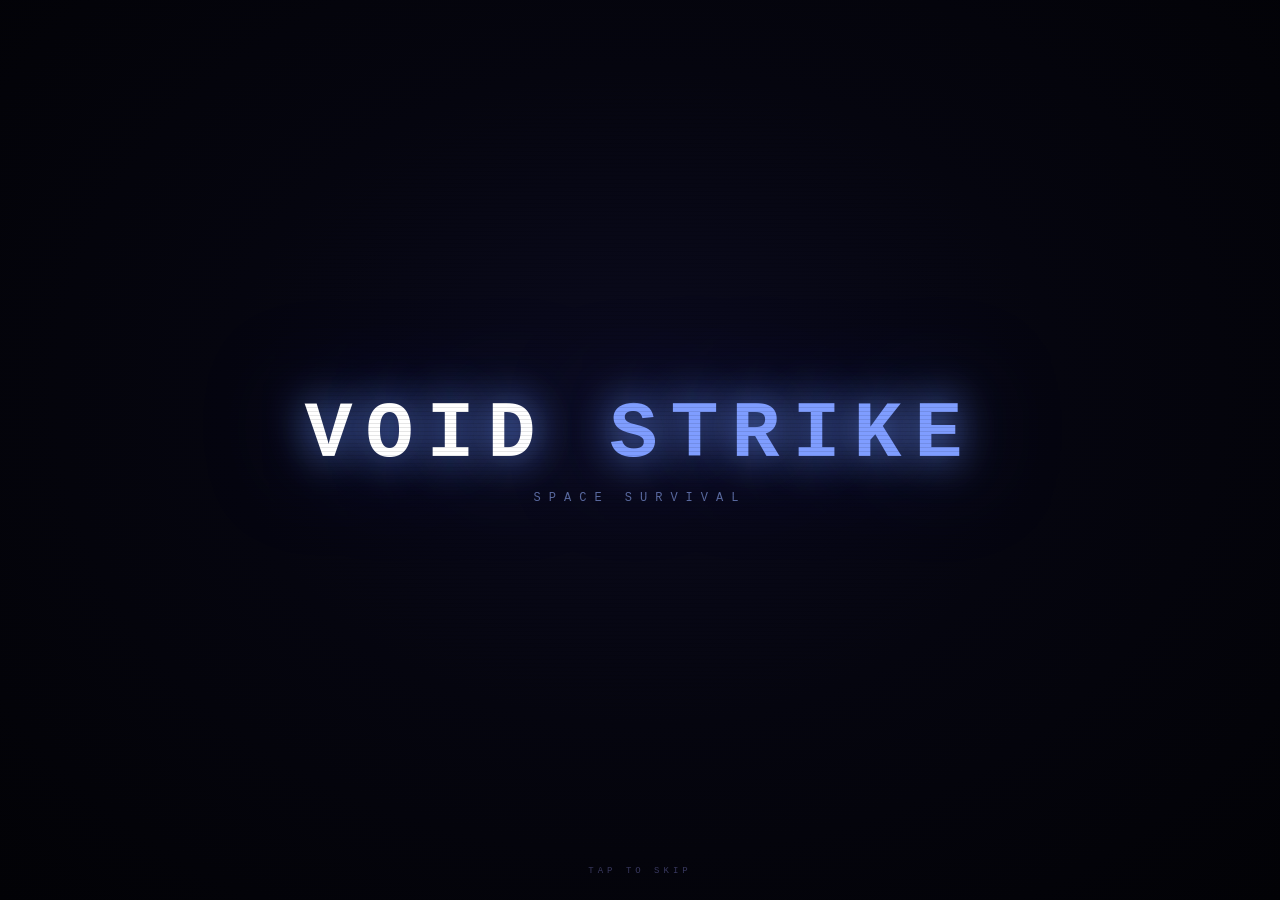
==== commit eff84d53: "Update play build to 1.1: boot splash + touch rules screen Mirrors android-app/www/index.html. Adds " ====
--- a/play/index.html
+++ b/play/index.html
@@ -207,7 +207,16 @@
 body.touch #hBL{pointer-events:none;transform:scale(.82);transform-origin:bottom left;}
 body.touch #hBR .ibtn{width:38px;height:38px;font-size:16px;}
 body.touch #dashPip{display:none;}
-body.touch .hint{display:none;}
+body.touch .hint:not(.mob){display:none;}
+.hint.mob{display:none;}
+body.touch .hint.mob{display:block;color:#39395f;}
+/* HOW TO PLAY ships two panels — the touch one replaces the keyboard one wholesale.
+   Both carry auto margins of their own: with two children, :first-child /
+   :last-child would hand the centring trick to the hidden one. */
+#howMob{display:none;}
+body.touch #howDesk{display:none;}
+body.touch #howMob{display:block;}
+#ovHow .panel{margin-top:auto;margin-bottom:auto;}
 #toast{position:absolute;left:50%;transform:translate(-50%,10px);z-index:20;pointer-events:none;
   bottom:calc(46px + env(safe-area-inset-bottom));padding:10px 20px;border-radius:6px;
   background:rgba(8,10,26,.95);border:1px solid #2b3768;color:#cfdcff;
@@ -216,9 +225,65 @@
 #toast.on{opacity:1;transform:translate(-50%,0);}
 @media(max-width:720px){#hTC{width:200px}#bossBar{width:190px}#score{font-size:22px}.buff{width:20px;height:20px;font-size:11px}}
 @media(pointer:coarse){body.nohover .btn:hover{transform:none;}}
+
+/* ---------- boot splash: studio ident -> title card ----------
+   Purely cosmetic and fully skippable. Nothing downstream waits on it, so a
+   stall in here can never keep the player out of the game. */
+#boot{position:absolute;inset:0;z-index:60;overflow:hidden;background-color:#03030a;
+  background-image:radial-gradient(ellipse at 50% 44%,#0b0b1e 0%,#05050f 46%,#020206 100%);
+  transition:opacity .5s ease-in;}
+#boot.gone{opacity:0;pointer-events:none;}
+/* An overlay carries backdrop-filter, and Chromium lets a backdrop-filter
+   sample through an OPAQUE element stacked above it — the menu double-exposes
+   straight over the title card. Keep the overlays out of the paint entirely
+   while the splash is solid, and drop the filter for the half-second it fades. */
+body.booting .ov{visibility:hidden;}
+body.bootfade .ov{backdrop-filter:none;-webkit-backdrop-filter:none;}
+#boot::after{content:'';position:absolute;inset:0;pointer-events:none;opacity:.45;
+  background:repeating-linear-gradient(0deg,rgba(0,0,0,.22) 0px,rgba(0,0,0,.22) 1px,transparent 1px,transparent 4px);}
+.bstage{position:absolute;inset:0;display:flex;flex-direction:column;
+  align-items:center;justify-content:center;padding:20px;text-align:center;}
+#bS1{animation:bOut .42s ease-in 2.05s both;}
+
+#bLogoWrap{position:relative;opacity:0;transform:scale(.86);
+  animation:bLogoIn .8s cubic-bezier(.16,.9,.25,1) .12s forwards;}
+#bLogoWrap::before{content:'';position:absolute;inset:-18%;border-radius:50%;pointer-events:none;
+  background:radial-gradient(circle,rgba(80,232,220,.22),rgba(150,80,255,.11) 44%,transparent 70%);
+  opacity:0;animation:bBloom 1.6s ease-out .4s forwards;}
+#bLogo{--s:min(50vw,32vh,216px);position:relative;width:var(--s);height:var(--s);
+  border-radius:23%;overflow:hidden;border:1px solid rgba(122,216,226,.30);
+  box-shadow:0 22px 64px rgba(0,0,0,.85),0 0 46px rgba(70,200,210,.10);}
+#bLogo img{display:block;width:100%;height:100%;}
+#bRule{width:0;height:1px;margin-top:24px;
+  background:linear-gradient(90deg,transparent,rgba(126,216,226,.8),transparent);
+  animation:bRule .75s ease-out .72s forwards;}
+#bPresents{margin-top:15px;font-size:clamp(8px,2vw,10px);letter-spacing:clamp(5px,1.9vw,9px);
+  color:#6d80a8;opacity:0;animation:bUp .55s ease-out 1.02s forwards;}
+
+#bTitle{--ls:clamp(4px,1.4vw,13px);font-size:clamp(34px,8.6vw,80px);font-weight:900;
+  line-height:1;letter-spacing:var(--ls);color:#fff;opacity:0;
+  text-shadow:0 0 42px rgba(110,150,255,1),0 0 100px rgba(90,120,255,.5);
+  animation:bTitleIn .8s cubic-bezier(.16,.9,.25,1) 2.4s forwards;}
+#bTitle span{color:#7f9dff;}
+#bTag{margin-top:16px;font-size:clamp(9px,1.9vw,12px);letter-spacing:clamp(4px,1.7vw,8px);
+  color:#5a6aa0;opacity:0;animation:bUp .55s ease-out 2.94s forwards;}
+#bSkip{position:absolute;left:0;right:0;bottom:calc(24px + env(safe-area-inset-bottom));
+  font-size:9px;letter-spacing:4px;color:#3a3a62;text-align:center;
+  opacity:0;animation:bUp .6s ease-out 1.3s forwards;}
+
+@keyframes bLogoIn{0%{opacity:0;transform:scale(.86)}100%{opacity:1;transform:scale(1)}}
+@keyframes bBloom{0%{opacity:0;transform:scale(.7)}55%{opacity:1}100%{opacity:.55;transform:scale(1)}}
+@keyframes bRule{to{width:min(64vw,290px)}}
+@keyframes bUp{from{opacity:0;transform:translateY(7px)}to{opacity:1;transform:translateY(0)}}
+@keyframes bOut{from{opacity:1;transform:scale(1)}to{opacity:0;transform:scale(1.05)}}
+@keyframes bTitleIn{from{opacity:0;letter-spacing:calc(var(--ls) + 26px);filter:blur(9px)}
+  to{opacity:1;letter-spacing:var(--ls);filter:blur(0)}}
+/* Reduced motion: no ident crawl, just the title card held briefly. */
+#boot.fast #bS1{display:none;}
+#boot.fast #bTitle,#boot.fast #bTag{animation:none;opacity:1;}
 </style>
 </head>
-<body>
+<body class="booting">
 <div id="wrap">
   <canvas id="cv"></canvas>
   <div id="vig"></div>
@@ -281,6 +346,7 @@
     <button class="btn p" id="btnPlay">▶ LAUNCH MISSION</button>
     <button class="btn" id="btnHow">HOW TO PLAY</button>
     <div class="hint">MOUSE ONLY · SHIP FOLLOWS CURSOR, GUNS AUTO-LOCK<br>OR <b>WASD</b> TO FLY + <b>MOUSE</b> TO AIM &nbsp;·&nbsp; <b>LEFT CLICK</b> DASH &nbsp;·&nbsp; <b>SPACE</b> FREE / LOCK CURSOR &nbsp;·&nbsp; <b>ESC</b> PAUSE</div>
+    <div class="hint mob">LEFT THUMB STEERS &nbsp;·&nbsp; <b>DASH</b> DODGES &nbsp;·&nbsp; YOUR GUNS AIM THEMSELVES</div>
     <div class="byline">MADE BY <b>DARKLAB GAMES</b></div>
   </div>
 
@@ -297,7 +363,7 @@
 
   <!-- HOW TO -->
   <div class="ov" id="ovHow">
-    <div class="panel">
+    <div class="panel" id="howDesk">
       <div class="h2" style="margin-top:0">CONTROLS — PICK EITHER, SWITCH ANY TIME</div>
       <div class="krow"><span class="key">MOUSE</span><span class="kt"><b style="color:#8fb4ff">Relaxed:</b>&nbsp; the ship flies to your cursor and your guns lock onto the nearest enemy automatically</span></div>
       <div class="krow"><span class="key">W A S D</span><span class="key">+ MOUSE</span><span class="kt"><b style="color:#8fb4ff">Precise:</b>&nbsp; fly with the keys, aim wherever you point. Full control of where the shots go</span></div>
@@ -325,6 +391,35 @@
         <button class="btn" id="btnBack">◀ BACK</button>
       </div>
     </div>
+
+    <div class="panel" id="howMob">
+      <div class="h2" style="margin-top:0">CONTROLS — TWO THUMBS, NO FIRE BUTTON</div>
+      <div class="krow"><span class="key">◀ LEFT</span><span class="kt"><b style="color:#8fb4ff">Steer.</b>&nbsp; Press anywhere on the left half of the screen — a stick appears under your thumb, wherever you put it. Drag to fly, lift off to stop. There is no fixed pad to hunt for</span></div>
+      <div class="krow"><span class="key">DASH</span><span class="kt"><b style="color:#8fb4ff">Dodge.</b>&nbsp; The big button under your right thumb. Short, fast, and <b style="color:#8fd0ff">invincible while it lasts</b> — go straight through bullets, not around them. It dims while it recharges</span></div>
+      <div class="krow"><span class="key">WPN</span><span class="kt">the small button above DASH cycles your weapons. You start with LASER and unlock the rest from upgrades</span></div>
+      <div class="krow"><span class="key">AUTO</span><span class="kt"><b style="color:#8fb4ff">Never aim, never shoot.</b>&nbsp; Your guns lock onto the nearest enemy and fire on their own. All of the skill in this game is <i>where you fly</i></span></div>
+      <div class="krow"><span class="key">TAP</span><span class="kt">between waves, tap a card to take that upgrade — or <b>↻ REROLL</b> for a fresh three</span></div>
+      <div class="krow"><span class="key">⏸ 🔊</span><span class="kt">top right corner: pause and mute. <b>BACK</b> pauses a run; from the menu, press <b>BACK</b> twice to exit</span></div>
+      <div class="h2">THE RUN</div>
+      <div class="tips">
+        ▸ Clear a wave, then take <b style="color:#8fb4ff">ONE UPGRADE</b> out of the three you are dealt.<br>
+        ▸ <b style="color:#ff4d6d">HULL ♥</b> (top right) is your life. <b style="color:#8fd0ff">SHIELD ⬡</b> soaks hits first — it does NOT regrow on its own, refill it with ⬡ drops or the SIPHON upgrade.<br>
+        ▸ Wrecks drop loot — fly over it to grab it: <b style="color:#ffd23f">★</b> score · <b style="color:#4c9dff">⬡</b> shield · <b style="color:#ff4d6d">♥</b> hull · <b style="color:#ffa02e">⚡</b> overdrive · <b style="color:#8fd0ff">⏳</b> time warp · <b style="color:#7be04a">🧲</b> magnet · <b style="color:#ff5ec2">☢</b> screen nuke.<br>
+        ▸ Every 5th wave is a <b style="color:#ff7a55">BOSS</b>. Learn the tells — a red line means a shot is about to land there.
+      </div>
+      <div class="h2">PHONE TIPS</div>
+      <div class="tips">
+        ▸ <b>Keep the thumb moving.</b> Standing still is what ends runs — the swarm converges on wherever you stop.<br>
+        ▸ Steer from the <b>far left edge</b> so your hand never sits on top of the fight.<br>
+        ▸ Chain kills back to back for a <b style="color:#ffd23f">COMBO</b> — up to 10× score, and it feeds your streak bonuses.<br>
+        ▸ Keep a dash in hand. A charge you are holding is an escape; a charge on cooldown is a hull segment.<br>
+        ▸ Stack upgrades. Three levels of one beats one level of three.
+      </div>
+      <div style="text-align:center">
+        <button class="btn" id="btnTrainM">⚑ RUN TRAINING WAVE</button>
+        <button class="btn" id="btnBackM">◀ BACK</button>
+      </div>
+    </div>
   </div>
 
   <!-- UPGRADE -->
@@ -364,6 +459,20 @@
     <button class="btn rw" id="btnRevive" style="display:none">▶ WATCH AD — REVIVE</button>
     <button class="btn p" id="btnRetry">↻ PLAY AGAIN</button>
     <button class="btn" id="btnMenu">MAIN MENU</button>
+  </div>
+
+  <!-- BOOT SPLASH -->
+  <div id="boot">
+    <div class="bstage" id="bS1">
+      <div id="bLogoWrap"><div id="bLogo"><img alt="DarkLab Games" src="[data-uri]"></div></div>
+      <div id="bRule"></div>
+      <div id="bPresents">PRESENTS</div>
+    </div>
+    <div class="bstage" id="bS2">
+      <div id="bTitle">VOID <span>STRIKE</span></div>
+      <div id="bTag">SPACE SURVIVAL</div>
+    </div>
+    <div id="bSkip">TAP TO SKIP</div>
   </div>
 </div>
 
@@ -681,6 +790,8 @@
 
 /* ══ GAME STATE ════════════════════════════════════════════════════════ */
 let state = 'menu';           // menu | how | playing | upgrade | paused | dying | dead
+let booting = true;           // the boot splash owns input until it clears
+let endBoot = ()=>{};         // assigned by the splash at the bottom of the file
 let score=0, wave=1, lives=3, maxLives=5, kills=0, bestCombo=0;
 let combo=0, comboT=0, comboMult=1;
 let shield=0, maxShield=0, shieldCharge=0;   // shield is a count of HITS, not a bar
@@ -787,8 +898,8 @@
   srow:$('shieldRow'), spips:$('shieldPips'), _smax:-1,
   waveNum:$('waveNum'), comboWrap:$('comboWrap'), comboTxt:$('comboTxt'), comboFill:$('comboFill'),
   bossWrap:$('bossWrap'), bossName:$('bossName'), bossFill:$('bossFill'), bossGhost:$('bossGhost'),
-  wrow:$('hBL'), pips:$('dashPips'), flash:$('dmgFlash'),
-  _s:-1,_l:-1,_sh:-1,_w:-1,_c:-1,_wp:-1,_wu:'',_p:-1,_b:''
+  wrow:$('hBL'), pips:$('dashPips'), flash:$('dmgFlash'), tdash:$('tDash'),
+  _s:-1,_l:-1,_sh:-1,_w:-1,_c:-1,_wp:-1,_wu:'',_p:-1,_b:'',_dr:null
 };
 function buildWeaponRow(){
   hud.wrow.innerHTML = WEAPONS.map((w,i)=>
@@ -835,6 +946,12 @@
   }
   const ch = hud.pips.children;
   for(let i=0;i<ch.length;i++) ch[i].classList.toggle('on', i<Math.floor(player.charges));
+  // The dash pips are hidden on touch, so the button itself has to say when it
+  // is spent — otherwise a phone player gets no cooldown feedback at all.
+  if(isTouch){
+    const dashReady = player.charges >= 1;
+    if(dashReady !== hud._dr){ hud.tdash.classList.toggle('cd', !dashReady); hud._dr = dashReady; }
+  }
   // boss bar
   if(boss && !boss.dead){
     hud.bossWrap.classList.add('on');
@@ -1797,10 +1914,12 @@
 
   { msg:'ONE UPGRADE PER WAVE',
     sub:'Clearing a wave deals you three cards — pick with the mouse or <b>1 2 3</b>, <b>R</b> to reroll. Some unlock new weapons: swap with <b>1-4</b>, <b>Q</b>/<b>E</b> or the mouse wheel. Stacking the same upgrade beats spreading out.',
+    subT:'Clearing a wave deals you three cards — <b>tap one</b> to take it, or <b>↻ REROLL</b> for a fresh three. Some unlock new weapons: cycle them with the <b>WPN</b> button. Stacking the same upgrade beats spreading out.',
     hold:320 },
 
   { msg:'HULL, SHIELD, AND BOSSES',
     sub:'<b style="color:#ff4d6d">♥ HULL</b> is your life. <b style="color:#8fd0ff">⬡ SHIELD</b> eats hits first but never regrows on its own — refill it with ⬡ drops. Every <b>5th wave is a boss</b>. <b>ESC</b> pauses. Good hunting.',
+    subT:'<b style="color:#ff4d6d">♥ HULL</b> is your life. <b style="color:#8fd0ff">⬡ SHIELD</b> eats hits first but never regrows on its own — refill it with ⬡ drops. Every <b>5th wave is a boss</b>. <b>⏸</b> top right pauses. Good hunting.',
     hold:320 },
 ];
 function startTutorial(){
@@ -2541,6 +2660,9 @@
 
 /* keyboard */
 window.addEventListener('keydown', e=>{
+  // The splash swallows the first key: without this, ENTER would launch a run
+  // out from under the title card the player is still reading.
+  if(booting){ endBoot(); return; }
   const k = e.key.toLowerCase();
   keys[k] = true;
   if(['arrowup','arrowdown','arrowleft','arrowright',' '].includes(k)) e.preventDefault();
@@ -2589,6 +2711,9 @@
 $('btnTrain').onclick  = ()=>{ SND.ui(); markTutAsked(); startGame(true); };
 $('btnHow').onclick    = ()=>{ SND.ui(); state='how'; showOverlay('ovHow'); };
 $('btnBack').onclick   = ()=>{ SND.ui(); state='menu'; showOverlay('ovMenu'); };
+// the touch panel is a separate DOM subtree, so it carries its own pair
+$('btnTrainM').onclick = $('btnTrain').onclick;
+$('btnBackM').onclick  = $('btnBack').onclick;
 $('btnResume').onclick = ()=>{ SND.ui(); togglePause(); };
 $('btnQuit').onclick   = ()=>{ SND.ui(); toMenu(); };
 $('btnRetry').onclick  = ()=>{ SND.ui(); retry(); };
@@ -2692,6 +2817,7 @@
     let backArm = -Infinity;
     App.addListener('backButton', ()=>{
       if(adBusy) return;
+      if(booting){ endBoot(); return; }
       if(state==='playing'){ togglePause(true); return; }
       if(state==='paused'){ togglePause(); return; }
       if(state==='how' || state==='tutask'){ state='menu'; showOverlay('ovMenu'); return; }
@@ -2747,6 +2873,32 @@
 shakeLabel();
 if(matchMedia('(pointer:coarse)').matches){ setTouch(); }
 document.body.classList.add('nohover');
+
+/* Studio ident -> title card -> menu. The CSS owns every beat; this only holds
+   the input gate shut and takes the node back out of the tree when it is done.
+   Any tap or key cuts it short, and nothing else in the game waits on it. */
+(function bootSplash(){
+  const el = $('boot');
+  if(!el){ booting = false; document.body.classList.remove('booting'); return; }
+  const fast = matchMedia('(prefers-reduced-motion:reduce)').matches;
+  if(fast) el.classList.add('fast');
+  let timer = 0;
+  endBoot = function(){
+    if(!booting) return;
+    booting = false;
+    clearTimeout(timer);
+    document.body.classList.remove('booting');   // menu paints again, behind the fade
+    document.body.classList.add('bootfade');
+    el.classList.add('gone');
+    setTimeout(()=>{
+      if(el.parentNode) el.parentNode.removeChild(el);
+      document.body.classList.remove('bootfade');
+    }, 700);
+  };
+  timer = setTimeout(endBoot, fast ? 1400 : 3660);
+  el.addEventListener('pointerdown', e=>{ e.preventDefault(); endBoot(); });
+})();
+
 Portal.ready();
 requestAnimationFrame(frame);
 </script>
